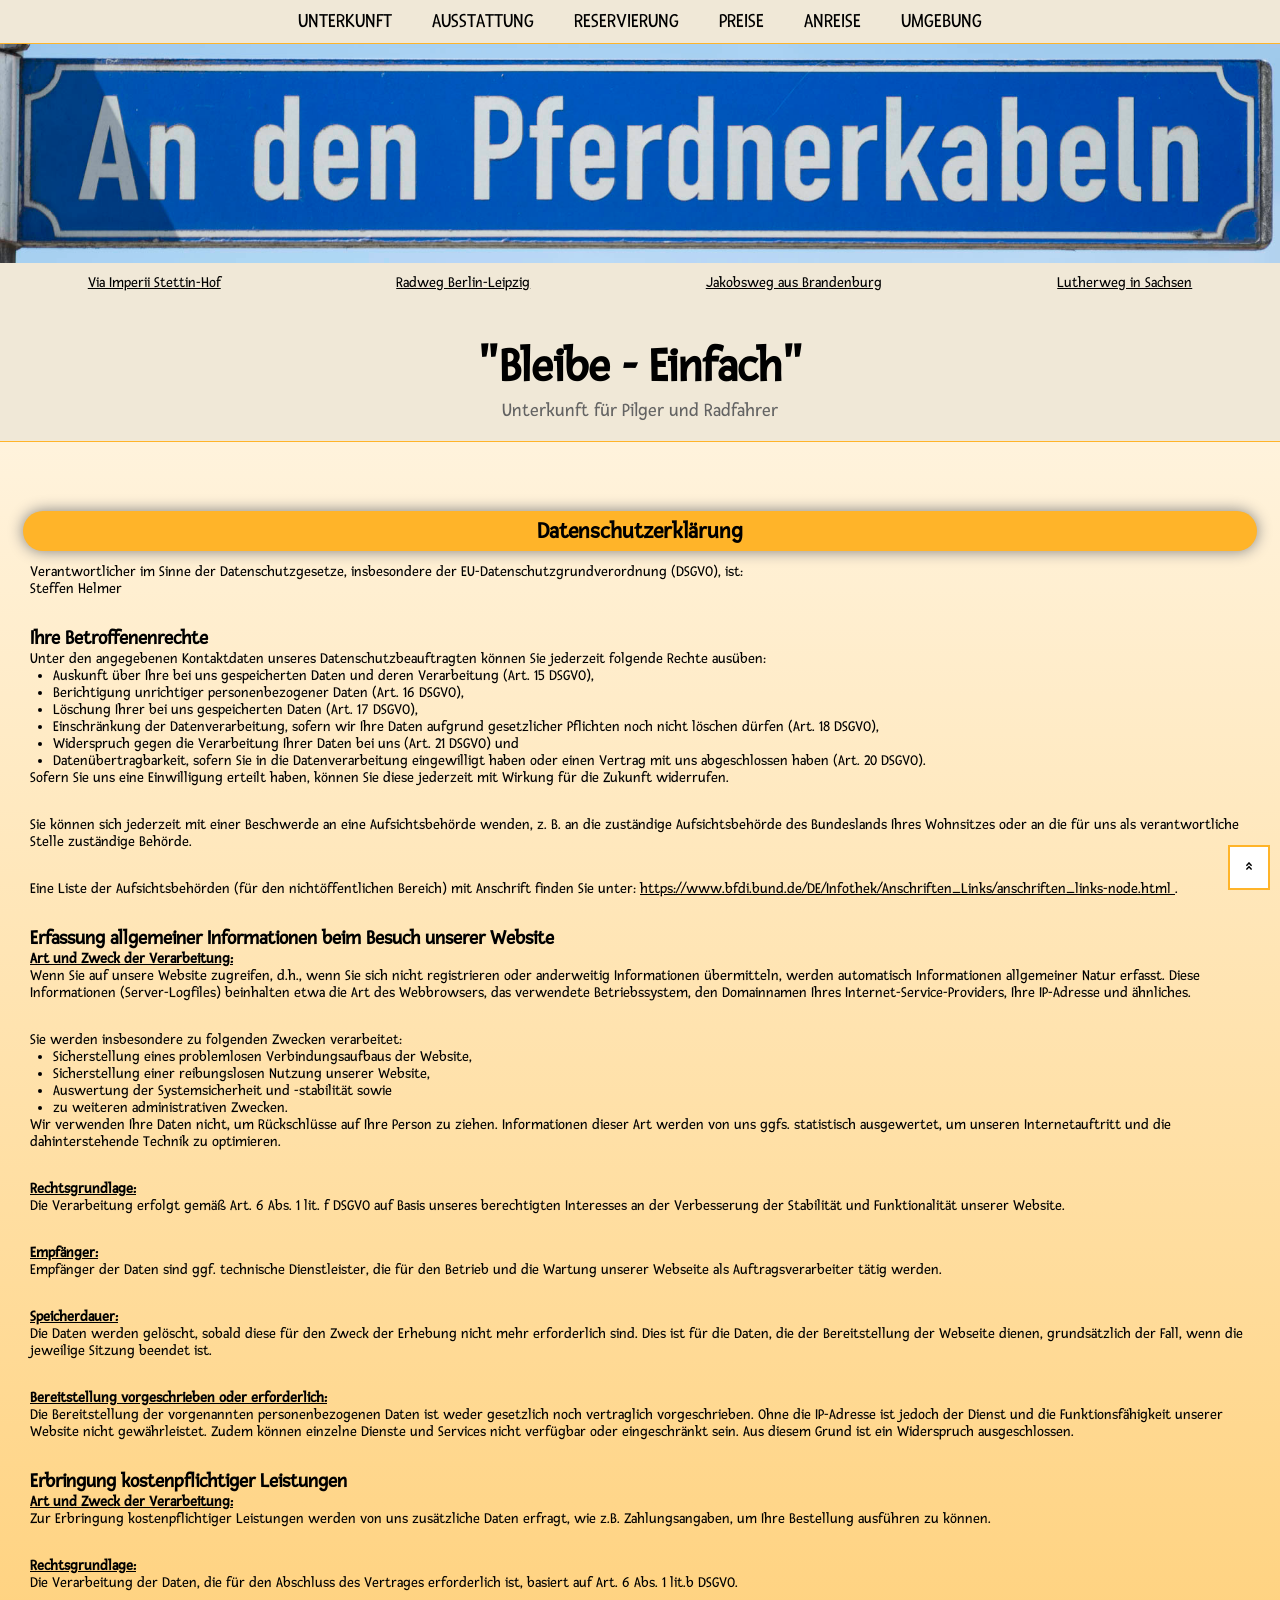
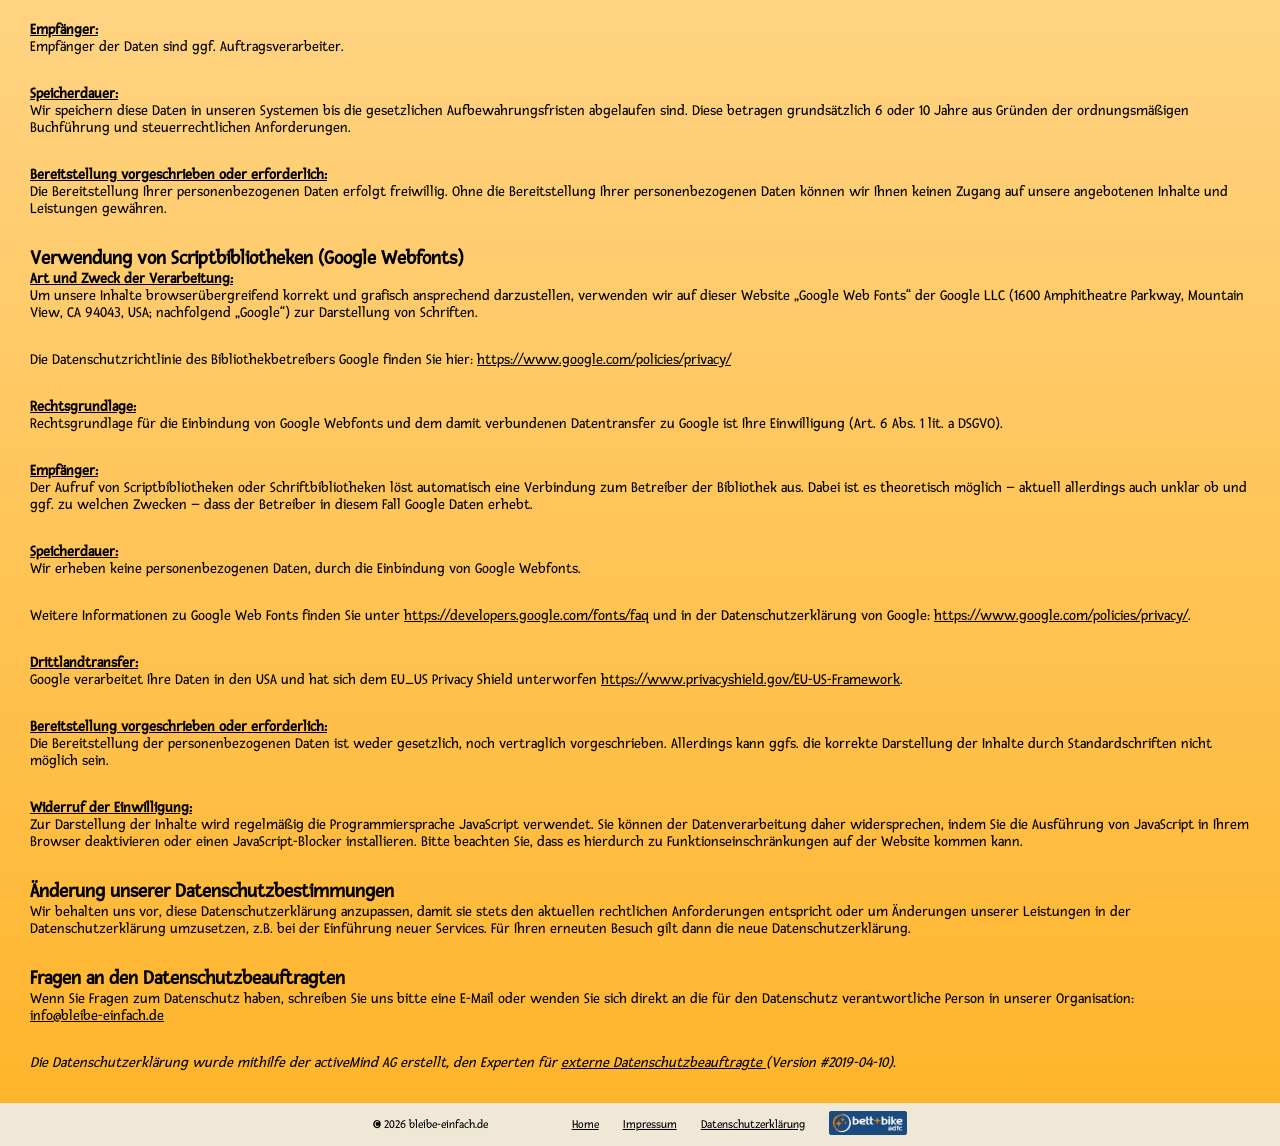
==== datenschutz.html @ 12115a5a "Version 1.2.2 1. Altes Bild Toilette rausgenommen 2. Schildbild an Anfang gesetzt 3. Link zum Change" ====
<!DOCTYPE html>
<html lang="de">
<head>
	<meta charset="UTF-8">
	<meta name="viewport" content="width=device-width, initial-scale=1.0">
	<meta http-equiv="X-UA-Compatible" content="ie=edge">
	<link rel="stylesheet" href="main.css">
	<link rel="stylesheet" href="second.css">
	<link rel="stylesheet" href="https://fonts.googleapis.com/css?family=Fresca">
	<link href="lightbox/css/lightbox.css" rel="stylesheet">
	<script src="nav.js" async></script>
	<title>Datenschutzerklärung | "Bleibe - Einfach" - Unterkunft für Pilger und Radfahrer</title>
	
	<!--references for favicon-->
	<link rel="apple-touch-icon" sizes="180x180" href="/apple-touch-icon.png">
	<link rel="icon" type="image/png" sizes="32x32" href="/favicon-32x32.png">
	<link rel="icon" type="image/png" sizes="192x192" href="/android-chrome-192x192.png">
	<link rel="icon" type="image/png" sizes="16x16" href="/favicon-16x16.png">
	<link rel="manifest" href="/site.webmanifest">
	<link rel="mask-icon" href="/safari-pinned-tab.svg" color="#5bbad5">
	<meta name="msapplication-TileColor" content="#6c5353">
	<meta name="msapplication-TileImage" content="/mstile-144x144.png">
	<meta name="theme-color" content="#6c5353">

	<!--references for share card-->
	<meta property="og:title" content="&quot;Bleibe - Einfach&quot; - Unterkunft f&uuml;r Pilger und Radfahrer">
	<meta property="og:description" content="&quot;Bleibe - Einfach&quot; - Unterkunft f&uuml;r Pilger und Radfahrer in Leipzig - Thekla an verschieden Rad- und Pilgerwegen.">
	<meta property="og:image:height" content="520">
	<meta property="og:image:width" content="993">
	<meta property="og:url" content="https://www.bleibe-einfach.de">
	<meta property="og:image" content="https://www.bleibe-einfach.de/bilder/1.jpg">

	<!--keywords and other stuff-->
	<meta name="keywords" content="Datenschutzerklärung">
	<meta name="description" content="Unterkunft für Pilger und Radfahrer in Leipzig - Thekla">
	<meta name="author" content="Jonas Helmer, Steffen Helmer">

	<!--Google search console-->
	<meta name="google-site-verification" content="VgvvC-7kSSXZGpaH8UnqfrhqYkwUaU-R2lT60H03skw" />
</head>
<body>

<header>
	<nav>
		<input type="checkbox" id="nav-toggle" class="nav-toggle">
		<label for="nav-toggle" class="nav-toggle-lable">
			Menu
			<img src="bilder/bars-solid.svg" alt="menu button">
		</label>
		<div class="links">
			<a href="index.html#unterkunft" onclick="toggle()">Unterkunft</a>
			<a href="index.html#ausstattung" onclick="toggle()">Ausstattung</a>
			<a href="index.html#reservierung" onclick="toggle()">Reservierung</a>
			<a href="index.html#preise" onclick="toggle()">Preise</a>
			<a href="index.html#anreise" onclick="toggle()">Anreise</a>
			<a href="index.html#umgebung" onclick="toggle()">Umgebung</a>
		</div>
	</nav>
	<div class="bild1">
		<img src="bilder/strassenschild.jpg" alt="Bild vom Straßenschild">
	</div>
	<div class="wege">
		<p class="erster_weg"><a href="http://www.jakobswege-europa.de/wege/via-imperii.htm" target="_blank">Via Imperii Stettin-Hof</a></p>
		<p class="zweiter_weg"><a href="https://www.radweg-berlin-leipzig.de/" target="_blank">Radweg Berlin-Leipzig</a></p>
		<p class="dritter_weg"><a href="http://www.jakobswege-europa.de/wege/brandenburg.htm" target="_blank">Jakobsweg aus Brandenburg</a></p>
		<p class="vierter_weg"><a href="https://www.lutherweg-sachsen.de/" target="_blank">Lutherweg in Sachsen</a></p>
	</div>
	<h1>"Bleibe - Einfach"</h1>
	<p class="untertitel">Unterkunft für Pilger und Radfahrer</p>
</header>

<main>
	<h2 class="h2">Datenschutzerklärung</h2>
	<p class="p nomargin">Verantwortlicher im Sinne der Datenschutzgesetze, insbesondere der EU-Datenschutzgrundverordnung (DSGVO), ist:</p>
	<p class="p">Steffen Helmer</p>
	<h3 class="h3">Ihre Betroffenenrechte</h3>
	<p class="p nomargin">
		Unter den angegebenen Kontaktdaten unseres Datenschutzbeauftragten können Sie jederzeit folgende Rechte ausüben:
	</p>
	<ul class="ul">
		<li>Auskunft über Ihre bei uns gespeicherten Daten und deren Verarbeitung (Art. 15 DSGVO),</li>
		<li>Berichtigung unrichtiger personenbezogener Daten (Art. 16 DSGVO),</li>
		<li>Löschung Ihrer bei uns gespeicherten Daten (Art. 17 DSGVO),</li>
		<li>Einschränkung der Datenverarbeitung, sofern wir Ihre Daten aufgrund gesetzlicher Pflichten noch nicht löschen dürfen (Art. 18 DSGVO),</li>
		<li>Widerspruch gegen die Verarbeitung Ihrer Daten bei uns (Art. 21 DSGVO) und</li>
		<li>Datenübertragbarkeit, sofern Sie in die Datenverarbeitung eingewilligt haben oder einen Vertrag mit uns	abgeschlossen haben (Art. 20 DSGVO).</li>
	</ul>
	<p class="p">Sofern Sie uns eine Einwilligung erteilt haben, können Sie diese jederzeit mit Wirkung für die Zukunft widerrufen.</p>
	<p class="p">
		Sie können sich jederzeit mit einer Beschwerde an eine Aufsichtsbehörde wenden, z. B. an die zuständige
		Aufsichtsbehörde des Bundeslands Ihres Wohnsitzes oder an die für uns als verantwortliche Stelle zuständige
		Behörde.
	</p>
	<p class="p">Eine Liste der Aufsichtsbehörden (für den nichtöffentlichen Bereich) mit Anschrift finden Sie unter:
		<a class="a" href="https://www.bfdi.bund.de/DE/Infothek/Anschriften_Links/anschriften_links-node.html" target="_blank"
			rel="nofollow noopener">https://www.bfdi.bund.de/DE/Infothek/Anschriften_Links/anschriften_links-node.html
		</a>.
	</p>
	<h3 class="h3">Erfassung allgemeiner Informationen beim Besuch unserer Website</h3>
	<h4 class="h4">Art und Zweck der Verarbeitung:</h4>
	<p class="p">
		Wenn Sie auf unsere Website zugreifen, d.h., wenn Sie sich nicht registrieren oder anderweitig Informationen
		übermitteln, werden automatisch Informationen allgemeiner Natur erfasst. Diese Informationen (Server-Logfiles)
		beinhalten etwa die Art des Webbrowsers, das verwendete Betriebssystem, den Domainnamen Ihres
		Internet-Service-Providers, Ihre IP-Adresse und ähnliches.
	</p>
	<p class="p nomargin">Sie werden insbesondere zu folgenden Zwecken verarbeitet:	</p>
	<ul class="ul">
		<li>Sicherstellung eines problemlosen Verbindungsaufbaus der Website,</li>
		<li>Sicherstellung einer reibungslosen Nutzung unserer Website,</li>
		<li>Auswertung der Systemsicherheit und -stabilität sowie</li>
		<li>zu weiteren administrativen Zwecken.</li>
	</ul>
	<p class="p">
		Wir verwenden Ihre Daten nicht, um Rückschlüsse auf Ihre Person zu ziehen. Informationen dieser Art werden von
		uns ggfs. statistisch ausgewertet, um unseren Internetauftritt und die dahinterstehende Technik zu optimieren.
	</p>
	<h4 class="h4">Rechtsgrundlage:</h4>
	<p class="p">
		Die Verarbeitung erfolgt gemäß Art. 6 Abs. 1 lit. f DSGVO auf Basis unseres berechtigten Interesses an der
		Verbesserung der Stabilität und Funktionalität unserer Website.
	</p>
	<h4 class="h4">Empfänger:</h4>
	<p class="p">
		Empfänger der Daten sind ggf. technische Dienstleister, die für den Betrieb und die Wartung unserer Webseite als
		Auftragsverarbeiter tätig werden.
	</p>
	<h4 class="h4">Speicherdauer:</h4>
	<p class="p">
		Die Daten werden gelöscht, sobald diese für den Zweck der Erhebung nicht mehr erforderlich sind. Dies ist für die
		Daten, die der Bereitstellung der Webseite dienen, grundsätzlich der Fall, wenn die jeweilige Sitzung beendet
		ist.
	</p>
	<h4 class="h4">Bereitstellung vorgeschrieben oder erforderlich:</h4>
	<p class="p">
		Die Bereitstellung der vorgenannten personenbezogenen Daten ist weder gesetzlich noch vertraglich vorgeschrieben.
		Ohne die IP-Adresse ist jedoch der Dienst und die Funktionsfähigkeit unserer Website nicht gewährleistet. Zudem
		können einzelne Dienste und Services nicht verfügbar oder eingeschränkt sein. Aus diesem Grund ist ein
		Widerspruch ausgeschlossen.
	</p>
	<h3 class="h3">Erbringung kostenpflichtiger Leistungen</h3>
	<h4 class="h4">Art und Zweck der Verarbeitung:</h4>
	<p class="p">
		Zur Erbringung kostenpflichtiger Leistungen werden von uns zusätzliche Daten erfragt, wie z.B. Zahlungsangaben,	um Ihre Bestellung ausführen zu können.
	</p>
	<h4 class="h4">Rechtsgrundlage:</h4>
	<p class="p">
		Die Verarbeitung der Daten, die für den Abschluss des Vertrages erforderlich ist, basiert auf Art. 6 Abs. 1 lit.b DSGVO.</p>
	<h4 class="h4">Empfänger:</h4>
	<p class="p">Empfänger der Daten sind ggf. Auftragsverarbeiter.</p>
	<h4 class="h4">Speicherdauer:</h4>
	<p class="p">
		Wir speichern diese Daten in unseren Systemen bis die gesetzlichen Aufbewahrungsfristen abgelaufen sind. 
		Diese betragen grundsätzlich 6 oder 10 Jahre aus Gründen der ordnungsmäßigen Buchführung und steuerrechtlichen Anforderungen.
	</p>
	<h4 class="h4">Bereitstellung vorgeschrieben oder erforderlich:</h4>
	<p class="p">
		Die Bereitstellung Ihrer personenbezogenen Daten erfolgt freiwillig. Ohne die Bereitstellung Ihrer
		personenbezogenen Daten können wir Ihnen keinen Zugang auf unsere angebotenen Inhalte und Leistungen gewähren.
	</p>
	<h3 class="h3">Verwendung von Scriptbibliotheken (Google Webfonts)</h3>
	<h4 class="h4">Art und Zweck der Verarbeitung:</h4>
	<p class="p">
		Um unsere Inhalte browserübergreifend korrekt und grafisch ansprechend darzustellen, verwenden wir auf dieser
		Website „Google Web Fonts“ der Google LLC (1600 Amphitheatre Parkway, Mountain View, CA 94043, USA; nachfolgend
		„Google“) zur Darstellung von Schriften.
	</p>
	<p class="p">
		Die Datenschutzrichtlinie des Bibliothekbetreibers Google finden Sie hier:
		<a class="a" href="https://www.google.com/policies/privacy/">https://www.google.com/policies/privacy/</a>
	</p>
	<h4 class="h4">Rechtsgrundlage:</h4>
	<p class="p">
		Rechtsgrundlage für die Einbindung von Google Webfonts und dem damit verbundenen Datentransfer zu Google ist Ihre Einwilligung (Art. 6 Abs. 1 lit. a DSGVO).
	</p>
	<h4 class="h4">Empfänger:</h4>
	<p class="p">
		Der Aufruf von Scriptbibliotheken oder Schriftbibliotheken löst automatisch eine Verbindung zum Betreiber der
		Bibliothek aus. Dabei ist es theoretisch möglich – aktuell allerdings auch unklar ob und ggf. zu welchen Zwecken
		– dass der Betreiber in diesem Fall Google Daten erhebt.
	</p>
	<h4 class="h4">Speicherdauer:</h4>
	<p class="p">Wir erheben keine personenbezogenen Daten, durch die Einbindung von Google Webfonts.</p>
	<p class="p">
		Weitere Informationen zu Google Web Fonts finden Sie unter
		<a class="a" href="https://developers.google.com/fonts/faq">https://developers.google.com/fonts/faq</a> 
		und in der Datenschutzerklärung von Google: 
		<a class="a" href="https://www.google.com/policies/privacy/">https://www.google.com/policies/privacy/</a>.
	</p>
	<h4 class="h4">Drittlandtransfer:</h4>
	<p class="p">
		Google verarbeitet Ihre Daten in den USA und hat sich dem EU_US Privacy Shield unterworfen
		<a class="a" href="https://www.privacyshield.gov/EU-US-Framework">https://www.privacyshield.gov/EU-US-Framework</a>.
	</p>
	<h4 class="h4">Bereitstellung vorgeschrieben oder erforderlich:</h4>
	<p class="p">
		Die Bereitstellung der personenbezogenen Daten ist weder gesetzlich, noch vertraglich vorgeschrieben. Allerdings
		kann ggfs. die korrekte Darstellung der Inhalte durch Standardschriften nicht möglich sein.
	</p>
	<h4 class="h4">Widerruf der Einwilligung:</h4>
	<p class="p">
		Zur Darstellung der Inhalte wird regelmäßig die Programmiersprache JavaScript verwendet. Sie können der
		Datenverarbeitung daher widersprechen, indem Sie die Ausführung von JavaScript in Ihrem Browser deaktivieren
		oder einen JavaScript-Blocker installieren. Bitte beachten Sie, dass es hierdurch zu Funktionseinschränkungen
		auf der Website kommen kann.
	</p>
	<h3 class="h3">Änderung unserer Datenschutzbestimmungen</h3>
	<p class="p">
		Wir behalten uns vor, diese Datenschutzerklärung anzupassen, damit sie stets den aktuellen rechtlichen
		Anforderungen entspricht oder um Änderungen unserer Leistungen in der Datenschutzerklärung umzusetzen, z.B. bei
		der Einführung neuer Services. Für Ihren erneuten Besuch gilt dann die neue Datenschutzerklärung.
	</p>
	<h3 class="h3">Fragen an den Datenschutzbeauftragten</h3>
	<p class="p nomargin">
		Wenn Sie Fragen zum Datenschutz haben, schreiben Sie uns bitte eine E-Mail oder wenden Sie sich direkt an die für
		den Datenschutz verantwortliche Person in unserer Organisation:
	</p>
	<p class="p"><a class="a" href="mailto:info@bleibe-einfach.de">info@bleibe-einfach.de</a></p>
	<p class="p">
		<em>Die Datenschutzerklärung wurde mithilfe der activeMind AG erstellt, den Experten für 
			<a class="a" href="https://www.activemind.de/datenschutz/datenschutzhinweis-generator/" target="_blank"
				rel="noopener">externe Datenschutzbeauftragte
			</a> (Version #2019-04-10).
		</em>
	</p>

</main>

<footer>
	<p>&#169; <span id="year"></span> bleibe-einfach.de</p>
	<a href="index.html#">Home</a>
	<a href="impressum.html">Impressum</a>
	<a href="datenschutz.html">Datenschutzerklärung</a>
	<a href="https://www.bettundbike.de/unterkunft/sachsen-bleibe-einfach/" target="_blank">
		<img src="bilder/bett_bike.png" alt="Logo von Bett + Bike" title="Wir sind bei Bett + Bike">
	</a>
</footer>

<div class="top"><a href="#"><img src="bilder/angle-double-up-solid.svg" alt="topbutton"></a></div>

<script src="lightbox/js/lightbox-plus-jquery.js"></script>
<!--  Lightbox by Lokesh Dhakar: Website: https://www.lokeshdhakar.com/projects/lightbox2/ -->
<script defer src="year.js"></script>
</body>
</html>
---- main.css ----
/* basic formatting and variables */

:root {
	/* colors */
	--white: rgb(255, 255, 255);
	--font-main-color: black;
	--font-second-color: rgb(99, 99, 99);
	--accent-color: rgb(255, 180, 41);
	--background-color: white;
	--background-color-accent: rgb(240, 232, 215);
	/* other */
	--max-page-width: 1450px;
	--box-shadow: 0 0 15px grey;
}

*, *::before, *::after { 
	box-sizing: border-box; 
}

body {
	font-family: Fresca, sans-serif;
	background-image: linear-gradient(var(--white), var(--accent-color));
	scroll-behavior: smooth;
	margin: 0;
	padding: 0;
	font-size: 62.5%;
	color: var(--font-main-color);
}


p, h1, h2, a, ul, ol, li, hr {
	margin: 0;
	padding: 0;
}

a, a:visited {
	color: var(--font-main-color);
}

/* styles header */

header {
	background: var(--background-color-accent);
	z-index: 100;
	border-bottom: 1px solid var(--accent-color);
}

/* styles navigation menu */

nav {
	position: fixed;
	top: 0;
	display: flex;
	flex-direction: column;
	justify-content: center;
	width: 100%;
	background: var(--background-color-accent);
	border-bottom: 1px solid var(--accent-color);
	z-index: 1;
}

.nav-toggle {
	display: none;
}

.nav-toggle-lable{
	display: flex;
	justify-content: center;
	width: 100%;
	font-size: 2em;
	padding: 0.5em;
}

.nav-toggle-lable img{
	height: 1em;
	margin-left: 1em;
}

.links {
	display: none;
}

.links a {
	text-transform: uppercase;
	font-size: 2em;
	padding: 0.5em;
	width: 100%;
	text-align: center;
	text-decoration: none;
}

.nav-toggle:checked ~ .links {
	display: flex;
	flex-direction: column;
}

h1 {
	max-width: var(--max-page-width);
	margin: 0 auto;
	padding: 1em 0 0.1em 0;
	font-size: 3rem;
	text-align: center;
}

.untertitel {
	max-width: var(--max-page-width);
	margin: 0 auto;
	text-align: center;
	font-size: 1.2rem;
	padding-bottom: 1em;
	color: var(--font-second-color)
}

.bild1 {
	max-width: var(--max-page-width);
	margin: 43px auto 0;
}

.bild1 img {
	width: 100%;
	height: auto;
}

.wege {
	font-size: 1.5em;
	display: none;
}

/* styles main page */

main {
	max-width: var(--max-page-width);
	margin: 0 auto;
	z-index: 0;
}

h2 {
	font-size: 2rem;
	padding: 0.3em  0;
	text-align: center;
	background: var(--accent-color);
	border-radius: 1em;
	box-shadow: var(--box-shadow);
}

.grid1, .grid2, .grid3 {
	display: grid;
	grid-template-columns: repeat(auto-fit, minmax(300px, 1fr));
	grid-gap: 7em;
}

.grid1, .grid3 {
	margin: 4em 1.5em;
}

.grid2 {
	margin: 7em 1.5em 1.5em;
}

hr {
	color: var(--accent-color);
	border: 2px solid var(--accent-color);
}

.item {
	position: relative;
	font-size: 1.3rem;
	border-radius: 2em;
	background-color: var(--white);
	box-shadow: var(--box-shadow);
}

.item p{
	margin: 1em 0.5em;
}

.item ul {
	margin: 1em 2em;
}

.anchor {
	position: absolute;
	top: -3em;
}

.eins {
	background-image: url("bilder/1.jpg");
	background-size: cover;
	background-position: center;
	background-repeat: no-repeat;
	display: flex;
	display: -webkit-flex;
	min-height: 50vh;
	margin-top: 2em;
	box-shadow: none;
	border-radius: none;

}

.zwei {
	display: flex;
	display: -webkit-flex;
	flex-direction: column;
	justify-content: space-around;
	background: transparent;
	box-shadow: none;
}

.gallery {
	display: flex;
	display: -webkit-flex;
	flex-wrap: wrap;
	justify-content: space-evenly;
	padding: 0;
	margin: 6em 1.5em;
}

.gallery img {
	border-radius: 0.5em;
	margin: 0.5em;
	box-shadow: var(--box-shadow);
	max-width: 150px;
	max-height: 100px;
	height: auto;
}

.gallery img:hover {
	box-shadow: 0 0 2px 1px rgba(0, 140, 186, 0.5);
}

iframe{
	border: none;
	border-width: 0;
	width: 100%;
	margin: 0 auto ;
	min-height: 300px;
}

.calender p, .anreise p {
	font-size: 0.8em;
	margin: 0.5em 2em;
}

.calender iframe, .anreise iframe{
	margin-top: 0.5em;
}

.calender img {
	height: 0.7em;
}

.anreise p {
	font-size: 1em;
	text-align: center;
	margin-bottom: 0.5em;
}

.adresse {
	display: flex;
	display: -webkit-flex;
	flex-direction: row;
	justify-content: space-evenly;
	font-size: 1em;
	color: var(--font-main-color);
}

.adresse ul {
	text-align: left;
	margin: 0 0.5em 0.5em 1.5em;
}

.adresse p {
	text-align: center;
	margin: 0.5em 0.5em 0 0;
}

.adresse p:last-of-type {
	font-size: 0.8em;
	color: var(--font-second-color)
}

.top{
	position: fixed;
	display: inline-block;
	bottom: 10px;
	right: 10px;
	padding-bottom: 7px;
	border: 2px solid var(--accent-color);
	background-color: var(--white);
	text-align: center;
}

.top a{
	display: inline-block;
	position: relative;
	padding: 14px 16px 7px 16px;
}

.top a img{
	height: 1em;
	width: auto;
}

/* styles footer */

footer {
	display: flex;
	display: -webkit-flex;
	flex-direction: column;
	justify-content: center;
	align-items: center;
	border-top: 2px solid var(--accent-color);
	font-size: 80%;
	background-color: var(--background-color-accent);
	text-align: center;
	padding: 1em 0;
}

footer a, footer p {
	font-size: 1.5em;
	padding: 0.5em 0;
}

footer a img {
	height: 2em;
}

/*  vvvv   media queries for big screens   vvvv  */


@media only screen and (min-width: 699px) {
	/* fix for middle screens looking packed */
	.grid1, .grid2, .grid3 {
		grid-template-columns: repeat(auto-fit, minmax(450px, 1fr));
	}
}

@media only screen and (min-width: 800px) {
	/*a::before{
		content: "";
		position: absolute;
		left: 0;
		top: 0;
		width: 100%;
		height: 3px;
		background: var(--accent-color);
		transform: scaleX(0);
		transform-origin: right;
		transition: transform 150ms ease-in;
	}
	
	a:hover::before{
		transform: scaleX(1);
		transform-origin: left;
	}
	not availible at the moment because of effect-issues*/

	.wege {
		margin-top: 0.5em;
		display: flex;
		display: -webkit-flex;
		flex-direction: row;
		justify-content: space-around;
		color: var(--accent-color);
	}

	.item p {
		margin: 1em;
	}

	.calender p {
		margin: 0.5em 2em;
	}

	.grid2 {
		margin-bottom: 4em;
	}

	.eins {
		margin-top: 0;
	}

	.anreise p:first-of-type{
		margin-bottom: 0;
	}

	footer {
		flex-direction: row
	}

	footer a, footer p {
		padding: 0 1em;
	}

	footer p {
		margin-right: 5em;
	}
}

@media only screen and (min-width: 1000px) {
	.nav-toggle-lable{
		display: none;
	}

	.links {
		display: flex;
		flex-direction: row;
		justify-content: center;
	}

	.links a {
		width: unset;
		margin: 0 0.5em;
	}
}
---- second.css ----
.h2 {
    font-size: 2.3em;
    margin: 2em 1em 0.5em;

}

.h2:first-of-type{
    margin-top: 3em;
}

.h3 {
    margin: 0 1.5em;
    font-size: 2em;
}

.h4 {
    margin: 0 2em;
    font-size: 1.5em;
    text-decoration: underline;
    margin-bottom: 0;
}

.a {
    text-decoration: underline;
}

.ul {
    font-size: 1.5em;
    margin-top: 0;
    margin-left: 3.5em;
}

.p {
    margin: 0 2em 2em;
    font-size: 1.5em;
}

.nomargin{
    margin-bottom: 0;
}
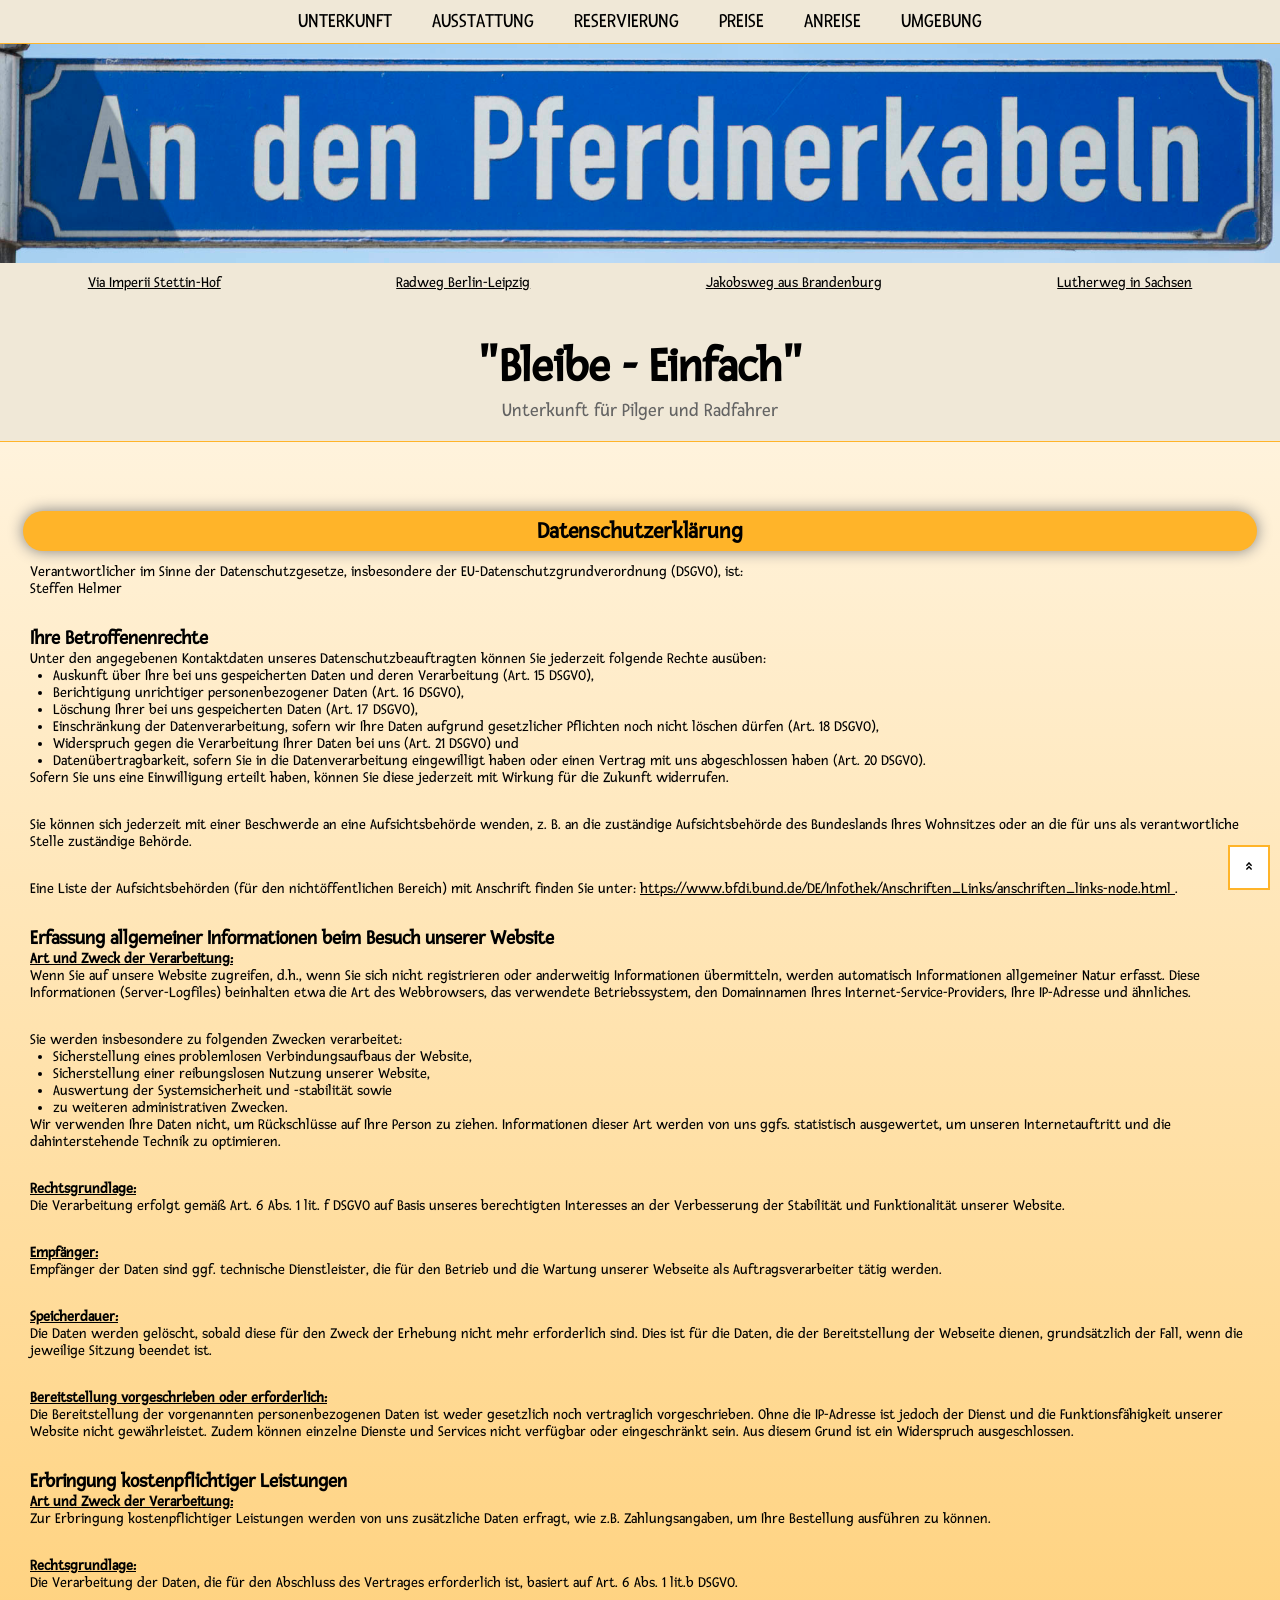
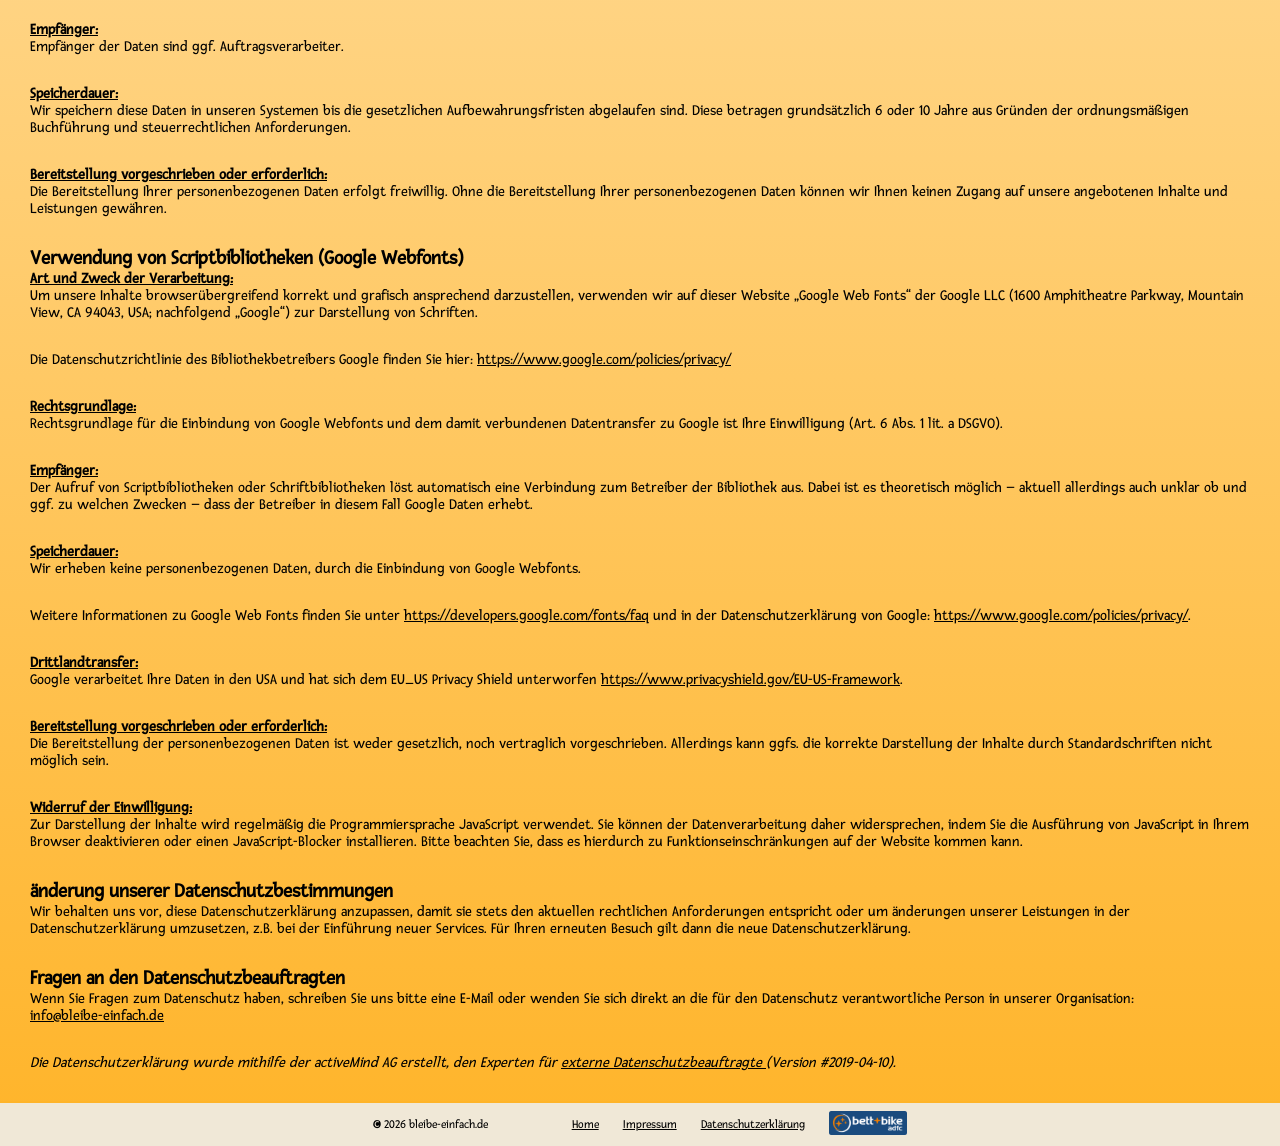
==== commit 4048978a: "Version 1.2.3 1. Menu -> Menü 2. Umlaute wurden mit entsprechenden HTML Code vertauscht (ä->&auml;  " ====
--- a/datenschutz.html
+++ b/datenschutz.html
@@ -9,7 +9,7 @@
 	<link rel="stylesheet" href="https://fonts.googleapis.com/css?family=Fresca">
 	<link href="lightbox/css/lightbox.css" rel="stylesheet">
 	<script src="nav.js" async></script>
-	<title>Datenschutzerklärung | "Bleibe - Einfach" - Unterkunft für Pilger und Radfahrer</title>
+	<title>Datenschutzerkl&auml;rung | "Bleibe - Einfach" - Unterkunft f&uuml;r Pilger und Radfahrer</title>
 	
 	<!--references for favicon-->
 	<link rel="apple-touch-icon" sizes="180x180" href="/apple-touch-icon.png">
@@ -31,8 +31,8 @@
 	<meta property="og:image" content="https://www.bleibe-einfach.de/bilder/1.jpg">
 
 	<!--keywords and other stuff-->
-	<meta name="keywords" content="Datenschutzerklärung">
-	<meta name="description" content="Unterkunft für Pilger und Radfahrer in Leipzig - Thekla">
+	<meta name="keywords" content="Datenschutzerkl&auml;rung">
+	<meta name="description" content="Unterkunft f&uuml;r Pilger und Radfahrer in Leipzig - Thekla">
 	<meta name="author" content="Jonas Helmer, Steffen Helmer">
 
 	<!--Google search console-->
@@ -44,7 +44,7 @@
 	<nav>
 		<input type="checkbox" id="nav-toggle" class="nav-toggle">
 		<label for="nav-toggle" class="nav-toggle-lable">
-			Menu
+			Men&uuml;
 			<img src="bilder/bars-solid.svg" alt="menu button">
 		</label>
 		<div class="links">
@@ -66,32 +66,32 @@
 		<p class="vierter_weg"><a href="https://www.lutherweg-sachsen.de/" target="_blank">Lutherweg in Sachsen</a></p>
 	</div>
 	<h1>"Bleibe - Einfach"</h1>
-	<p class="untertitel">Unterkunft für Pilger und Radfahrer</p>
+	<p class="untertitel">Unterkunft f&uuml;r Pilger und Radfahrer</p>
 </header>
 
 <main>
-	<h2 class="h2">Datenschutzerklärung</h2>
+	<h2 class="h2">Datenschutzerkl&auml;rung</h2>
 	<p class="p nomargin">Verantwortlicher im Sinne der Datenschutzgesetze, insbesondere der EU-Datenschutzgrundverordnung (DSGVO), ist:</p>
 	<p class="p">Steffen Helmer</p>
 	<h3 class="h3">Ihre Betroffenenrechte</h3>
 	<p class="p nomargin">
-		Unter den angegebenen Kontaktdaten unseres Datenschutzbeauftragten können Sie jederzeit folgende Rechte ausüben:
+		Unter den angegebenen Kontaktdaten unseres Datenschutzbeauftragten k&ouml;nnen Sie jederzeit folgende Rechte aus&uuml;ben:
 	</p>
 	<ul class="ul">
-		<li>Auskunft über Ihre bei uns gespeicherten Daten und deren Verarbeitung (Art. 15 DSGVO),</li>
+		<li>Auskunft &uuml;ber Ihre bei uns gespeicherten Daten und deren Verarbeitung (Art. 15 DSGVO),</li>
 		<li>Berichtigung unrichtiger personenbezogener Daten (Art. 16 DSGVO),</li>
-		<li>Löschung Ihrer bei uns gespeicherten Daten (Art. 17 DSGVO),</li>
-		<li>Einschränkung der Datenverarbeitung, sofern wir Ihre Daten aufgrund gesetzlicher Pflichten noch nicht löschen dürfen (Art. 18 DSGVO),</li>
+		<li>L&ouml;schung Ihrer bei uns gespeicherten Daten (Art. 17 DSGVO),</li>
+		<li>Einschr&auml;nkung der Datenverarbeitung, sofern wir Ihre Daten aufgrund gesetzlicher Pflichten noch nicht l&ouml;schen d&uuml;rfen (Art. 18 DSGVO),</li>
 		<li>Widerspruch gegen die Verarbeitung Ihrer Daten bei uns (Art. 21 DSGVO) und</li>
-		<li>Datenübertragbarkeit, sofern Sie in die Datenverarbeitung eingewilligt haben oder einen Vertrag mit uns	abgeschlossen haben (Art. 20 DSGVO).</li>
+		<li>Daten&uuml;bertragbarkeit, sofern Sie in die Datenverarbeitung eingewilligt haben oder einen Vertrag mit uns	abgeschlossen haben (Art. 20 DSGVO).</li>
 	</ul>
-	<p class="p">Sofern Sie uns eine Einwilligung erteilt haben, können Sie diese jederzeit mit Wirkung für die Zukunft widerrufen.</p>
-	<p class="p">
-		Sie können sich jederzeit mit einer Beschwerde an eine Aufsichtsbehörde wenden, z. B. an die zuständige
-		Aufsichtsbehörde des Bundeslands Ihres Wohnsitzes oder an die für uns als verantwortliche Stelle zuständige
-		Behörde.
-	</p>
-	<p class="p">Eine Liste der Aufsichtsbehörden (für den nichtöffentlichen Bereich) mit Anschrift finden Sie unter:
+	<p class="p">Sofern Sie uns eine Einwilligung erteilt haben, k&ouml;nnen Sie diese jederzeit mit Wirkung f&uuml;r die Zukunft widerrufen.</p>
+	<p class="p">
+		Sie k&ouml;nnen sich jederzeit mit einer Beschwerde an eine Aufsichtsbeh&ouml;rde wenden, z. B. an die zust&auml;ndige
+		Aufsichtsbeh&ouml;rde des Bundeslands Ihres Wohnsitzes oder an die f&uuml;r uns als verantwortliche Stelle zust&auml;ndige
+		Beh&ouml;rde.
+	</p>
+	<p class="p">Eine Liste der Aufsichtsbeh&ouml;rden (f&uuml;r den nicht&ouml;ffentlichen Bereich) mit Anschrift finden Sie unter:
 		<a class="a" href="https://www.bfdi.bund.de/DE/Infothek/Anschriften_Links/anschriften_links-node.html" target="_blank"
 			rel="nofollow noopener">https://www.bfdi.bund.de/DE/Infothek/Anschriften_Links/anschriften_links-node.html
 		</a>.
@@ -100,68 +100,68 @@
 	<h4 class="h4">Art und Zweck der Verarbeitung:</h4>
 	<p class="p">
 		Wenn Sie auf unsere Website zugreifen, d.h., wenn Sie sich nicht registrieren oder anderweitig Informationen
-		übermitteln, werden automatisch Informationen allgemeiner Natur erfasst. Diese Informationen (Server-Logfiles)
+		&uuml;bermitteln, werden automatisch Informationen allgemeiner Natur erfasst. Diese Informationen (Server-Logfiles)
 		beinhalten etwa die Art des Webbrowsers, das verwendete Betriebssystem, den Domainnamen Ihres
-		Internet-Service-Providers, Ihre IP-Adresse und ähnliches.
+		Internet-Service-Providers, Ihre IP-Adresse und &auml;hnliches.
 	</p>
 	<p class="p nomargin">Sie werden insbesondere zu folgenden Zwecken verarbeitet:	</p>
 	<ul class="ul">
 		<li>Sicherstellung eines problemlosen Verbindungsaufbaus der Website,</li>
 		<li>Sicherstellung einer reibungslosen Nutzung unserer Website,</li>
-		<li>Auswertung der Systemsicherheit und -stabilität sowie</li>
+		<li>Auswertung der Systemsicherheit und -stabilit&auml;t sowie</li>
 		<li>zu weiteren administrativen Zwecken.</li>
 	</ul>
 	<p class="p">
-		Wir verwenden Ihre Daten nicht, um Rückschlüsse auf Ihre Person zu ziehen. Informationen dieser Art werden von
+		Wir verwenden Ihre Daten nicht, um R&uuml;ckschl&uuml;sse auf Ihre Person zu ziehen. Informationen dieser Art werden von
 		uns ggfs. statistisch ausgewertet, um unseren Internetauftritt und die dahinterstehende Technik zu optimieren.
 	</p>
 	<h4 class="h4">Rechtsgrundlage:</h4>
 	<p class="p">
-		Die Verarbeitung erfolgt gemäß Art. 6 Abs. 1 lit. f DSGVO auf Basis unseres berechtigten Interesses an der
-		Verbesserung der Stabilität und Funktionalität unserer Website.
-	</p>
-	<h4 class="h4">Empfänger:</h4>
-	<p class="p">
-		Empfänger der Daten sind ggf. technische Dienstleister, die für den Betrieb und die Wartung unserer Webseite als
-		Auftragsverarbeiter tätig werden.
+		Die Verarbeitung erfolgt gem&auml;ß Art. 6 Abs. 1 lit. f DSGVO auf Basis unseres berechtigten Interesses an der
+		Verbesserung der Stabilit&auml;t und Funktionalit&auml;t unserer Website.
+	</p>
+	<h4 class="h4">Empf&auml;nger:</h4>
+	<p class="p">
+		Empf&auml;nger der Daten sind ggf. technische Dienstleister, die f&uuml;r den Betrieb und die Wartung unserer Webseite als
+		Auftragsverarbeiter t&auml;tig werden.
 	</p>
 	<h4 class="h4">Speicherdauer:</h4>
 	<p class="p">
-		Die Daten werden gelöscht, sobald diese für den Zweck der Erhebung nicht mehr erforderlich sind. Dies ist für die
-		Daten, die der Bereitstellung der Webseite dienen, grundsätzlich der Fall, wenn die jeweilige Sitzung beendet
+		Die Daten werden gel&ouml;scht, sobald diese f&uuml;r den Zweck der Erhebung nicht mehr erforderlich sind. Dies ist f&uuml;r die
+		Daten, die der Bereitstellung der Webseite dienen, grunds&auml;tzlich der Fall, wenn die jeweilige Sitzung beendet
 		ist.
 	</p>
 	<h4 class="h4">Bereitstellung vorgeschrieben oder erforderlich:</h4>
 	<p class="p">
 		Die Bereitstellung der vorgenannten personenbezogenen Daten ist weder gesetzlich noch vertraglich vorgeschrieben.
-		Ohne die IP-Adresse ist jedoch der Dienst und die Funktionsfähigkeit unserer Website nicht gewährleistet. Zudem
-		können einzelne Dienste und Services nicht verfügbar oder eingeschränkt sein. Aus diesem Grund ist ein
+		Ohne die IP-Adresse ist jedoch der Dienst und die Funktionsf&auml;higkeit unserer Website nicht gew&auml;hrleistet. Zudem
+		k&ouml;nnen einzelne Dienste und Services nicht verf&uuml;gbar oder eingeschr&auml;nkt sein. Aus diesem Grund ist ein
 		Widerspruch ausgeschlossen.
 	</p>
 	<h3 class="h3">Erbringung kostenpflichtiger Leistungen</h3>
 	<h4 class="h4">Art und Zweck der Verarbeitung:</h4>
 	<p class="p">
-		Zur Erbringung kostenpflichtiger Leistungen werden von uns zusätzliche Daten erfragt, wie z.B. Zahlungsangaben,	um Ihre Bestellung ausführen zu können.
+		Zur Erbringung kostenpflichtiger Leistungen werden von uns zus&auml;tzliche Daten erfragt, wie z.B. Zahlungsangaben,	um Ihre Bestellung ausf&uuml;hren zu k&ouml;nnen.
 	</p>
 	<h4 class="h4">Rechtsgrundlage:</h4>
 	<p class="p">
-		Die Verarbeitung der Daten, die für den Abschluss des Vertrages erforderlich ist, basiert auf Art. 6 Abs. 1 lit.b DSGVO.</p>
-	<h4 class="h4">Empfänger:</h4>
-	<p class="p">Empfänger der Daten sind ggf. Auftragsverarbeiter.</p>
+		Die Verarbeitung der Daten, die f&uuml;r den Abschluss des Vertrages erforderlich ist, basiert auf Art. 6 Abs. 1 lit.b DSGVO.</p>
+	<h4 class="h4">Empf&auml;nger:</h4>
+	<p class="p">Empf&auml;nger der Daten sind ggf. Auftragsverarbeiter.</p>
 	<h4 class="h4">Speicherdauer:</h4>
 	<p class="p">
 		Wir speichern diese Daten in unseren Systemen bis die gesetzlichen Aufbewahrungsfristen abgelaufen sind. 
-		Diese betragen grundsätzlich 6 oder 10 Jahre aus Gründen der ordnungsmäßigen Buchführung und steuerrechtlichen Anforderungen.
+		Diese betragen grunds&auml;tzlich 6 oder 10 Jahre aus Gr&uuml;nden der ordnungsm&auml;ßigen Buchf&uuml;hrung und steuerrechtlichen Anforderungen.
 	</p>
 	<h4 class="h4">Bereitstellung vorgeschrieben oder erforderlich:</h4>
 	<p class="p">
 		Die Bereitstellung Ihrer personenbezogenen Daten erfolgt freiwillig. Ohne die Bereitstellung Ihrer
-		personenbezogenen Daten können wir Ihnen keinen Zugang auf unsere angebotenen Inhalte und Leistungen gewähren.
+		personenbezogenen Daten k&ouml;nnen wir Ihnen keinen Zugang auf unsere angebotenen Inhalte und Leistungen gew&auml;hren.
 	</p>
 	<h3 class="h3">Verwendung von Scriptbibliotheken (Google Webfonts)</h3>
 	<h4 class="h4">Art und Zweck der Verarbeitung:</h4>
 	<p class="p">
-		Um unsere Inhalte browserübergreifend korrekt und grafisch ansprechend darzustellen, verwenden wir auf dieser
+		Um unsere Inhalte browser&uuml;bergreifend korrekt und grafisch ansprechend darzustellen, verwenden wir auf dieser
 		Website „Google Web Fonts“ der Google LLC (1600 Amphitheatre Parkway, Mountain View, CA 94043, USA; nachfolgend
 		„Google“) zur Darstellung von Schriften.
 	</p>
@@ -171,12 +171,12 @@
 	</p>
 	<h4 class="h4">Rechtsgrundlage:</h4>
 	<p class="p">
-		Rechtsgrundlage für die Einbindung von Google Webfonts und dem damit verbundenen Datentransfer zu Google ist Ihre Einwilligung (Art. 6 Abs. 1 lit. a DSGVO).
-	</p>
-	<h4 class="h4">Empfänger:</h4>
-	<p class="p">
-		Der Aufruf von Scriptbibliotheken oder Schriftbibliotheken löst automatisch eine Verbindung zum Betreiber der
-		Bibliothek aus. Dabei ist es theoretisch möglich – aktuell allerdings auch unklar ob und ggf. zu welchen Zwecken
+		Rechtsgrundlage f&uuml;r die Einbindung von Google Webfonts und dem damit verbundenen Datentransfer zu Google ist Ihre Einwilligung (Art. 6 Abs. 1 lit. a DSGVO).
+	</p>
+	<h4 class="h4">Empf&auml;nger:</h4>
+	<p class="p">
+		Der Aufruf von Scriptbibliotheken oder Schriftbibliotheken l&ouml;st automatisch eine Verbindung zum Betreiber der
+		Bibliothek aus. Dabei ist es theoretisch m&ouml;glich – aktuell allerdings auch unklar ob und ggf. zu welchen Zwecken
 		– dass der Betreiber in diesem Fall Google Daten erhebt.
 	</p>
 	<h4 class="h4">Speicherdauer:</h4>
@@ -184,7 +184,7 @@
 	<p class="p">
 		Weitere Informationen zu Google Web Fonts finden Sie unter
 		<a class="a" href="https://developers.google.com/fonts/faq">https://developers.google.com/fonts/faq</a> 
-		und in der Datenschutzerklärung von Google: 
+		und in der Datenschutzerkl&auml;rung von Google: 
 		<a class="a" href="https://www.google.com/policies/privacy/">https://www.google.com/policies/privacy/</a>.
 	</p>
 	<h4 class="h4">Drittlandtransfer:</h4>
@@ -195,29 +195,29 @@
 	<h4 class="h4">Bereitstellung vorgeschrieben oder erforderlich:</h4>
 	<p class="p">
 		Die Bereitstellung der personenbezogenen Daten ist weder gesetzlich, noch vertraglich vorgeschrieben. Allerdings
-		kann ggfs. die korrekte Darstellung der Inhalte durch Standardschriften nicht möglich sein.
+		kann ggfs. die korrekte Darstellung der Inhalte durch Standardschriften nicht m&ouml;glich sein.
 	</p>
 	<h4 class="h4">Widerruf der Einwilligung:</h4>
 	<p class="p">
-		Zur Darstellung der Inhalte wird regelmäßig die Programmiersprache JavaScript verwendet. Sie können der
-		Datenverarbeitung daher widersprechen, indem Sie die Ausführung von JavaScript in Ihrem Browser deaktivieren
-		oder einen JavaScript-Blocker installieren. Bitte beachten Sie, dass es hierdurch zu Funktionseinschränkungen
+		Zur Darstellung der Inhalte wird regelm&auml;ßig die Programmiersprache JavaScript verwendet. Sie k&ouml;nnen der
+		Datenverarbeitung daher widersprechen, indem Sie die Ausf&uuml;hrung von JavaScript in Ihrem Browser deaktivieren
+		oder einen JavaScript-Blocker installieren. Bitte beachten Sie, dass es hierdurch zu Funktionseinschr&auml;nkungen
 		auf der Website kommen kann.
 	</p>
-	<h3 class="h3">Änderung unserer Datenschutzbestimmungen</h3>
-	<p class="p">
-		Wir behalten uns vor, diese Datenschutzerklärung anzupassen, damit sie stets den aktuellen rechtlichen
-		Anforderungen entspricht oder um Änderungen unserer Leistungen in der Datenschutzerklärung umzusetzen, z.B. bei
-		der Einführung neuer Services. Für Ihren erneuten Besuch gilt dann die neue Datenschutzerklärung.
+	<h3 class="h3">&auml;nderung unserer Datenschutzbestimmungen</h3>
+	<p class="p">
+		Wir behalten uns vor, diese Datenschutzerkl&auml;rung anzupassen, damit sie stets den aktuellen rechtlichen
+		Anforderungen entspricht oder um &auml;nderungen unserer Leistungen in der Datenschutzerkl&auml;rung umzusetzen, z.B. bei
+		der Einf&uuml;hrung neuer Services. F&uuml;r Ihren erneuten Besuch gilt dann die neue Datenschutzerkl&auml;rung.
 	</p>
 	<h3 class="h3">Fragen an den Datenschutzbeauftragten</h3>
 	<p class="p nomargin">
-		Wenn Sie Fragen zum Datenschutz haben, schreiben Sie uns bitte eine E-Mail oder wenden Sie sich direkt an die für
+		Wenn Sie Fragen zum Datenschutz haben, schreiben Sie uns bitte eine E-Mail oder wenden Sie sich direkt an die f&uuml;r
 		den Datenschutz verantwortliche Person in unserer Organisation:
 	</p>
 	<p class="p"><a class="a" href="mailto:info@bleibe-einfach.de">info@bleibe-einfach.de</a></p>
 	<p class="p">
-		<em>Die Datenschutzerklärung wurde mithilfe der activeMind AG erstellt, den Experten für 
+		<em>Die Datenschutzerkl&auml;rung wurde mithilfe der activeMind AG erstellt, den Experten f&uuml;r 
 			<a class="a" href="https://www.activemind.de/datenschutz/datenschutzhinweis-generator/" target="_blank"
 				rel="noopener">externe Datenschutzbeauftragte
 			</a> (Version #2019-04-10).
@@ -230,7 +230,7 @@
 	<p>&#169; <span id="year"></span> bleibe-einfach.de</p>
 	<a href="index.html#">Home</a>
 	<a href="impressum.html">Impressum</a>
-	<a href="datenschutz.html">Datenschutzerklärung</a>
+	<a href="datenschutz.html">Datenschutzerkl&auml;rung</a>
 	<a href="https://www.bettundbike.de/unterkunft/sachsen-bleibe-einfach/" target="_blank">
 		<img src="bilder/bett_bike.png" alt="Logo von Bett + Bike" title="Wir sind bei Bett + Bike">
 	</a>
--- a/main.css
+++ b/main.css
@@ -14,11 +14,17 @@
 }
 
 *, *::before, *::after { 
-	box-sizing: border-box; 
+	-webkit-box-sizing: border-box; 
+	   -moz-box-sizing: border-box; 
+	        box-sizing: border-box; 
 }
 
 body {
 	font-family: Fresca, sans-serif;
+	background-image: -webkit-gradient(linear, left top, left bottom, from(var(--white)), to(var(--accent-color)));
+	background-image: -webkit-linear-gradient(var(--white), var(--accent-color));
+	background-image: -moz-linear-gradient(var(--white), var(--accent-color));
+	background-image: -o-linear-gradient(var(--white), var(--accent-color));
 	background-image: linear-gradient(var(--white), var(--accent-color));
 	scroll-behavior: smooth;
 	margin: 0;
@@ -50,9 +56,23 @@
 nav {
 	position: fixed;
 	top: 0;
-	display: flex;
-	flex-direction: column;
-	justify-content: center;
+	display: -webkit-box;
+	display: -webkit-flex;
+	display: -moz-box;
+	display: -ms-flexbox;
+	display: flex;
+	-webkit-box-orient: vertical;
+	-webkit-box-direction: normal;
+	-webkit-flex-direction: column;
+	   -moz-box-orient: vertical;
+	   -moz-box-direction: normal;
+	    -ms-flex-direction: column;
+	        flex-direction: column;
+	-webkit-box-pack: center;
+	-webkit-justify-content: center;
+	   -moz-box-pack: center;
+	    -ms-flex-pack: center;
+	        justify-content: center;
 	width: 100%;
 	background: var(--background-color-accent);
 	border-bottom: 1px solid var(--accent-color);
@@ -64,8 +84,16 @@
 }
 
 .nav-toggle-lable{
-	display: flex;
-	justify-content: center;
+	display: -webkit-box;
+	display: -webkit-flex;
+	display: -moz-box;
+	display: -ms-flexbox;
+	display: flex;
+	-webkit-box-pack: center;
+	-webkit-justify-content: center;
+	   -moz-box-pack: center;
+	    -ms-flex-pack: center;
+	        justify-content: center;
 	width: 100%;
 	font-size: 2em;
 	padding: 0.5em;
@@ -90,8 +118,18 @@
 }
 
 .nav-toggle:checked ~ .links {
-	display: flex;
-	flex-direction: column;
+	display: -webkit-box;
+	display: -webkit-flex;
+	display: -moz-box;
+	display: -ms-flexbox;
+	display: flex;
+	-webkit-box-orient: vertical;
+	-webkit-box-direction: normal;
+	-webkit-flex-direction: column;
+	   -moz-box-orient: vertical;
+	   -moz-box-direction: normal;
+	    -ms-flex-direction: column;
+	        flex-direction: column;
 }
 
 h1 {
@@ -139,11 +177,16 @@
 	padding: 0.3em  0;
 	text-align: center;
 	background: var(--accent-color);
-	border-radius: 1em;
-	box-shadow: var(--box-shadow);
+	-webkit-border-radius: 1em;
+	   -moz-border-radius: 1em;
+	        border-radius: 1em;
+	-webkit-box-shadow: var(--box-shadow);
+	   -moz-box-shadow: var(--box-shadow);
+	        box-shadow: var(--box-shadow);
 }
 
 .grid1, .grid2, .grid3 {
+	display: -ms-grid;
 	display: grid;
 	grid-template-columns: repeat(auto-fit, minmax(300px, 1fr));
 	grid-gap: 7em;
@@ -165,9 +208,13 @@
 .item {
 	position: relative;
 	font-size: 1.3rem;
-	border-radius: 2em;
+	-webkit-border-radius: 2em;
+	   -moz-border-radius: 2em;
+	        border-radius: 2em;
 	background-color: var(--white);
-	box-shadow: var(--box-shadow);
+	-webkit-box-shadow: var(--box-shadow);
+	   -moz-box-shadow: var(--box-shadow);
+	        box-shadow: var(--box-shadow);
 }
 
 .item p{
@@ -185,47 +232,85 @@
 
 .eins {
 	background-image: url("bilder/1.jpg");
-	background-size: cover;
+	-webkit-background-size: cover;
+	   -moz-background-size: cover;
+	     -o-background-size: cover;
+	        background-size: cover;
 	background-position: center;
 	background-repeat: no-repeat;
+	display: -webkit-box;
+	display: -moz-box;
+	display: -ms-flexbox;
 	display: flex;
 	display: -webkit-flex;
 	min-height: 50vh;
 	margin-top: 2em;
-	box-shadow: none;
-	border-radius: none;
+	-webkit-box-shadow: none;
+	   -moz-box-shadow: none;
+	        box-shadow: none;
+	-webkit-border-radius: none;
+	   -moz-border-radius: none;
+	        border-radius: none;
 
 }
 
 .zwei {
-	display: flex;
-	display: -webkit-flex;
-	flex-direction: column;
-	justify-content: space-around;
+	display: -webkit-box;
+	display: -moz-box;
+	display: -ms-flexbox;
+	display: flex;
+	display: -webkit-flex;
+	-webkit-box-orient: vertical;
+	-webkit-box-direction: normal;
+	-webkit-flex-direction: column;
+	   -moz-box-orient: vertical;
+	   -moz-box-direction: normal;
+	    -ms-flex-direction: column;
+	        flex-direction: column;
+	-webkit-justify-content: space-around;
+	    -ms-flex-pack: distribute;
+	        justify-content: space-around;
 	background: transparent;
-	box-shadow: none;
+	-webkit-box-shadow: none;
+	   -moz-box-shadow: none;
+	        box-shadow: none;
 }
 
 .gallery {
-	display: flex;
-	display: -webkit-flex;
-	flex-wrap: wrap;
-	justify-content: space-evenly;
+	display: -webkit-box;
+	display: -moz-box;
+	display: -ms-flexbox;
+	display: flex;
+	display: -webkit-flex;
+	-webkit-flex-wrap: wrap;
+	    -ms-flex-wrap: wrap;
+	        flex-wrap: wrap;
+	-webkit-box-pack: space-evenly;
+	-webkit-justify-content: space-evenly;
+	   -moz-box-pack: space-evenly;
+	    -ms-flex-pack: space-evenly;
+	        justify-content: space-evenly;
 	padding: 0;
 	margin: 6em 1.5em;
 }
 
 .gallery img {
-	border-radius: 0.5em;
+	-webkit-border-radius: 0.5em;
+	   -moz-border-radius: 0.5em;
+	        border-radius: 0.5em;
 	margin: 0.5em;
-	box-shadow: var(--box-shadow);
+	-webkit-box-shadow: var(--box-shadow);
+	   -moz-box-shadow: var(--box-shadow);
+	        box-shadow: var(--box-shadow);
 	max-width: 150px;
 	max-height: 100px;
 	height: auto;
 }
 
 .gallery img:hover {
-	box-shadow: 0 0 2px 1px rgba(0, 140, 186, 0.5);
+	-webkit-box-shadow: 0 0 2px 1px rgba(0, 140, 186, 0.5);
+	   -moz-box-shadow: 0 0 2px 1px rgba(0, 140, 186, 0.5);
+	        box-shadow: 0 0 2px 1px rgba(0, 140, 186, 0.5);
 }
 
 iframe{
@@ -236,6 +321,11 @@
 	min-height: 300px;
 }
 
+.roundimage {
+	height: 100%;
+	min-height: 400px;
+}
+
 .calender p, .anreise p {
 	font-size: 0.8em;
 	margin: 0.5em 2em;
@@ -256,10 +346,23 @@
 }
 
 .adresse {
-	display: flex;
-	display: -webkit-flex;
-	flex-direction: row;
-	justify-content: space-evenly;
+	display: -webkit-box;
+	display: -moz-box;
+	display: -ms-flexbox;
+	display: flex;
+	display: -webkit-flex;
+	-webkit-box-orient: horizontal;
+	-webkit-box-direction: normal;
+	-webkit-flex-direction: row;
+	   -moz-box-orient: horizontal;
+	   -moz-box-direction: normal;
+	    -ms-flex-direction: row;
+	        flex-direction: row;
+	-webkit-box-pack: space-evenly;
+	-webkit-justify-content: space-evenly;
+	   -moz-box-pack: space-evenly;
+	    -ms-flex-pack: space-evenly;
+	        justify-content: space-evenly;
 	font-size: 1em;
 	color: var(--font-main-color);
 }
@@ -304,11 +407,28 @@
 /* styles footer */
 
 footer {
-	display: flex;
-	display: -webkit-flex;
-	flex-direction: column;
-	justify-content: center;
-	align-items: center;
+	display: -webkit-box;
+	display: -moz-box;
+	display: -ms-flexbox;
+	display: flex;
+	display: -webkit-flex;
+	-webkit-box-orient: vertical;
+	-webkit-box-direction: normal;
+	-webkit-flex-direction: column;
+	   -moz-box-orient: vertical;
+	   -moz-box-direction: normal;
+	    -ms-flex-direction: column;
+	        flex-direction: column;
+	-webkit-box-pack: center;
+	-webkit-justify-content: center;
+	   -moz-box-pack: center;
+	    -ms-flex-pack: center;
+	        justify-content: center;
+	-webkit-box-align: center;
+	-webkit-align-items: center;
+	   -moz-box-align: center;
+	    -ms-flex-align: center;
+	        align-items: center;
 	border-top: 2px solid var(--accent-color);
 	font-size: 80%;
 	background-color: var(--background-color-accent);
@@ -357,10 +477,21 @@
 
 	.wege {
 		margin-top: 0.5em;
+		display: -webkit-box;
+		display: -moz-box;
+		display: -ms-flexbox;
 		display: flex;
 		display: -webkit-flex;
-		flex-direction: row;
-		justify-content: space-around;
+		-webkit-box-orient: horizontal;
+		-webkit-box-direction: normal;
+		-webkit-flex-direction: row;
+		   -moz-box-orient: horizontal;
+		   -moz-box-direction: normal;
+		    -ms-flex-direction: row;
+		        flex-direction: row;
+		-webkit-justify-content: space-around;
+		    -ms-flex-pack: distribute;
+		        justify-content: space-around;
 		color: var(--accent-color);
 	}
 
@@ -385,7 +516,13 @@
 	}
 
 	footer {
-		flex-direction: row
+		-webkit-box-orient: horizontal;
+		-webkit-box-direction: normal;
+		-webkit-flex-direction: row;
+		   -moz-box-orient: horizontal;
+		   -moz-box-direction: normal;
+		    -ms-flex-direction: row;
+		        flex-direction: row
 	}
 
 	footer a, footer p {
@@ -403,9 +540,23 @@
 	}
 
 	.links {
+		display: -webkit-box;
+		display: -webkit-flex;
+		display: -moz-box;
+		display: -ms-flexbox;
 		display: flex;
-		flex-direction: row;
-		justify-content: center;
+		-webkit-box-orient: horizontal;
+		-webkit-box-direction: normal;
+		-webkit-flex-direction: row;
+		   -moz-box-orient: horizontal;
+		   -moz-box-direction: normal;
+		    -ms-flex-direction: row;
+		        flex-direction: row;
+		-webkit-box-pack: center;
+		-webkit-justify-content: center;
+		   -moz-box-pack: center;
+		    -ms-flex-pack: center;
+		        justify-content: center;
 	}
 
 	.links a {
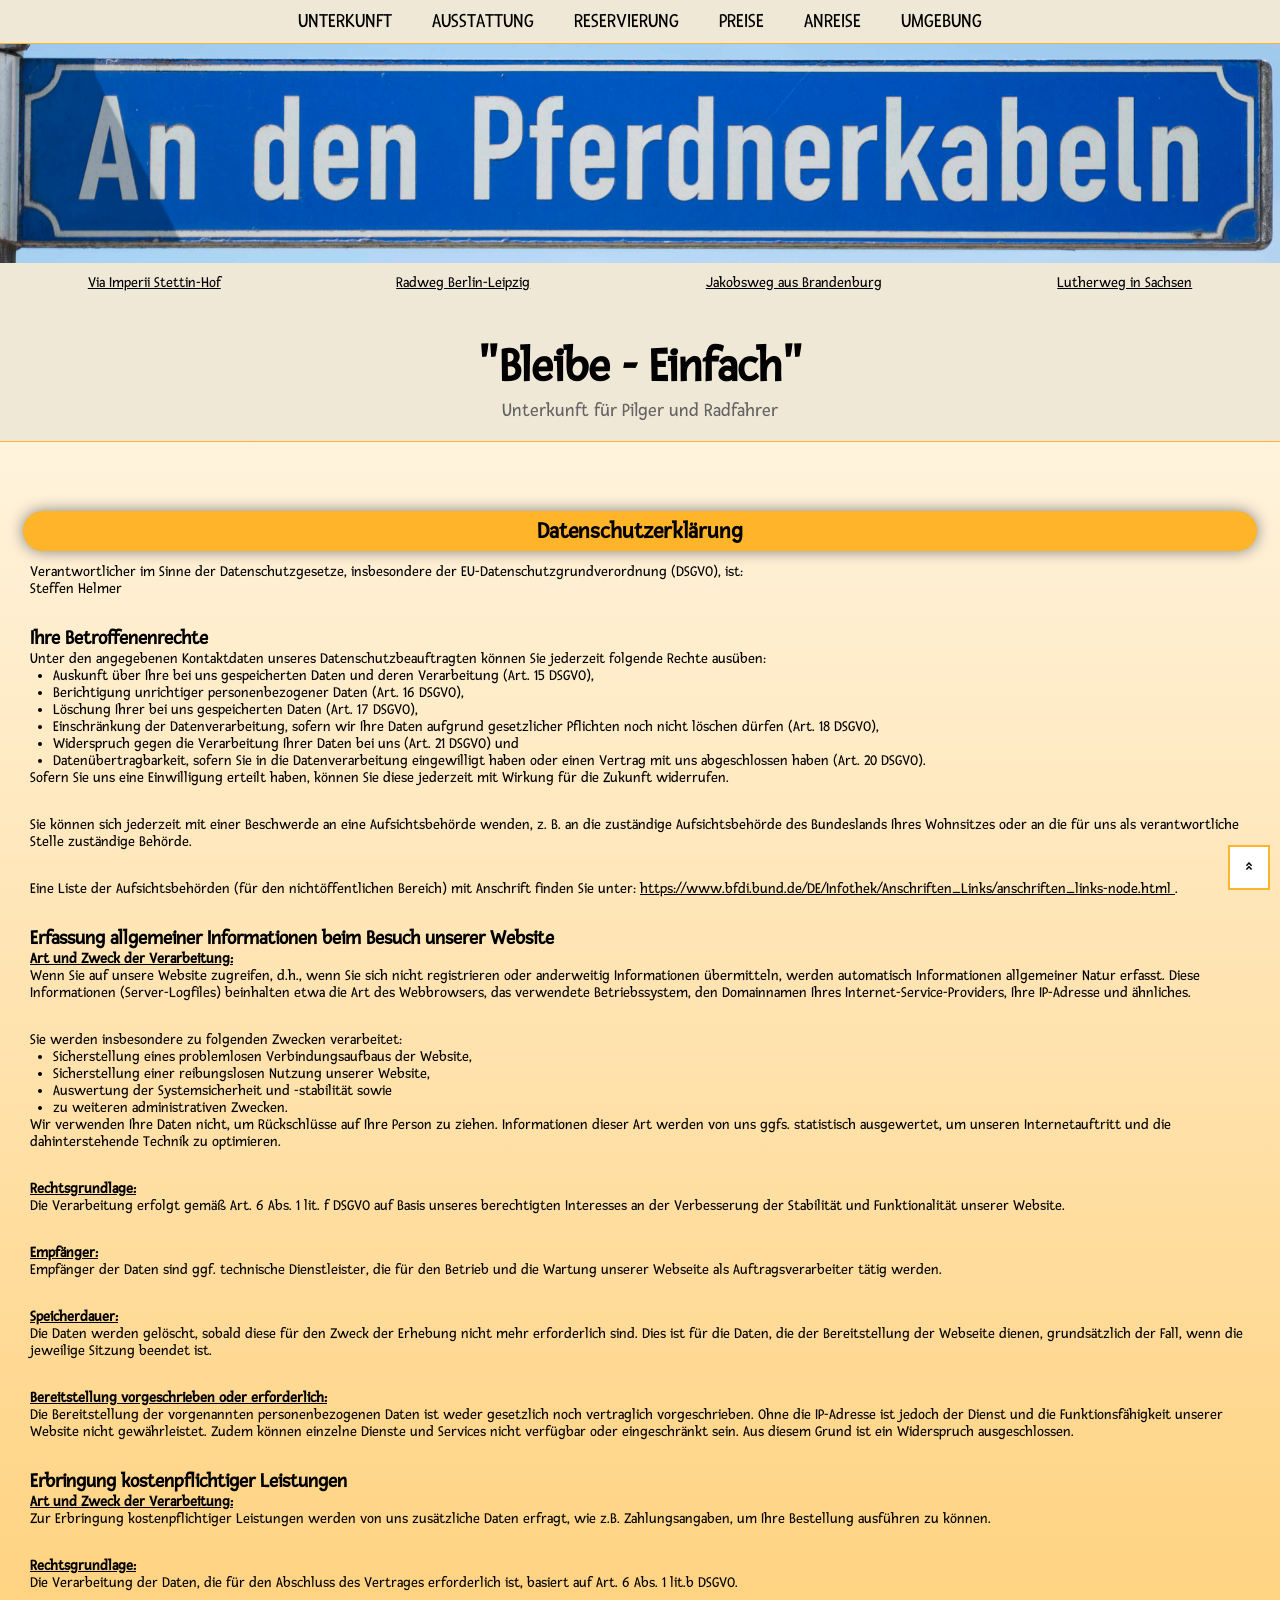
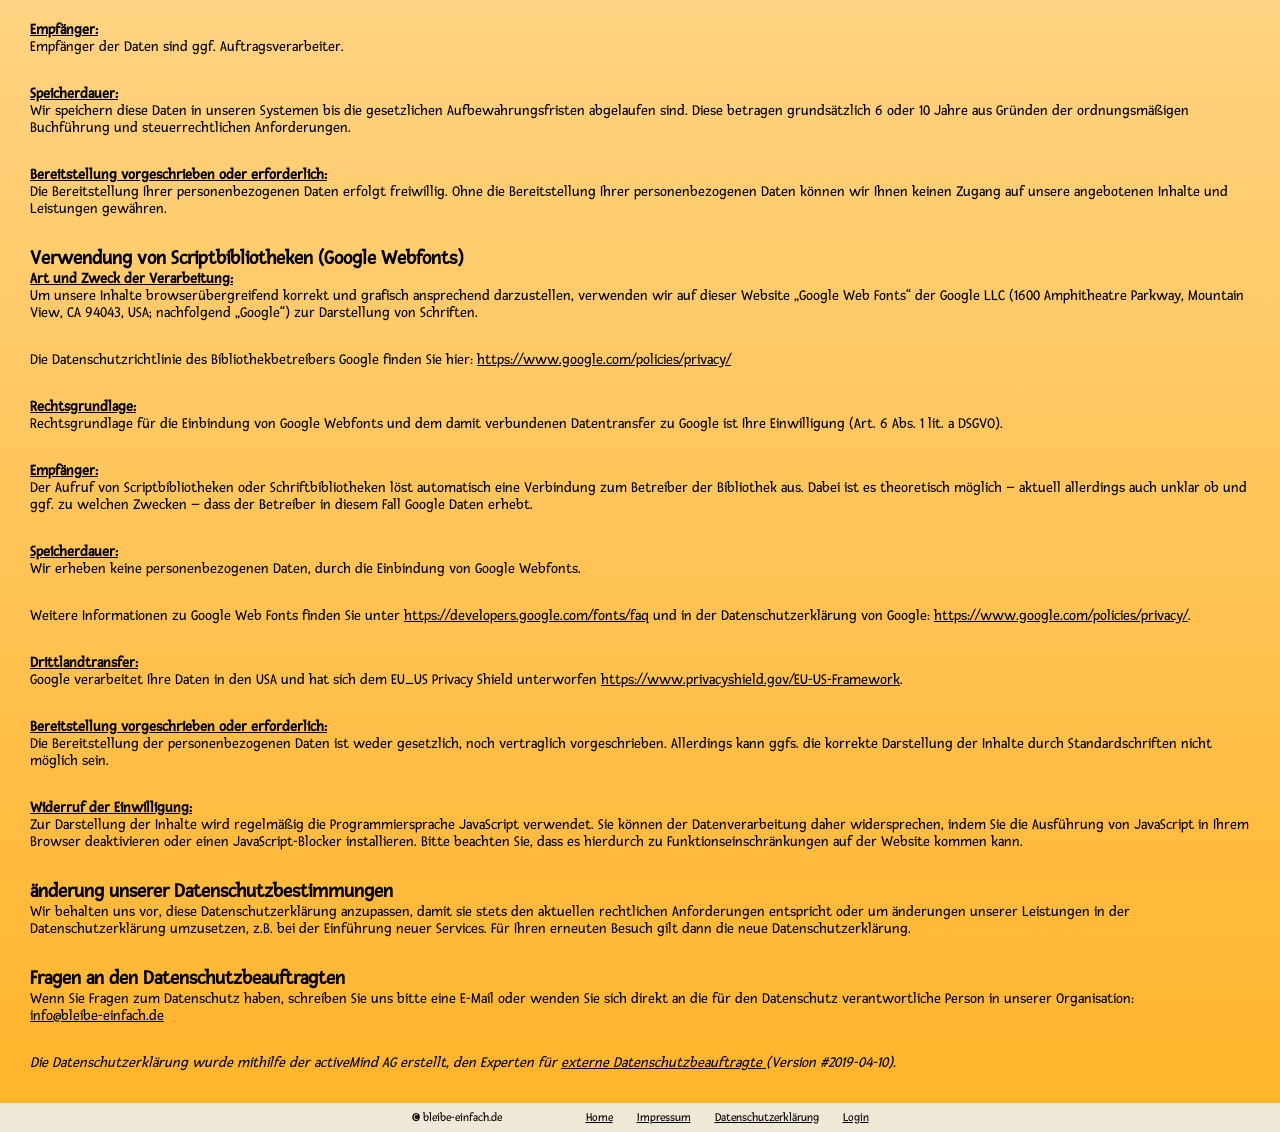
==== commit 3bf36c28: "removed bett  & beke from ipressum and datenschutz change link to changelg to github add sachsen m r" ====
--- a/datenschutz.html
+++ b/datenschutz.html
@@ -4,11 +4,11 @@
 	<meta charset="UTF-8">
 	<meta name="viewport" content="width=device-width, initial-scale=1.0">
 	<meta http-equiv="X-UA-Compatible" content="ie=edge">
-	<link rel="stylesheet" href="main.css">
-	<link rel="stylesheet" href="second.css">
-	<link rel="stylesheet" href="https://fonts.googleapis.com/css?family=Fresca">
-	<link href="lightbox/css/lightbox.css" rel="stylesheet">
-	<script src="nav.js" async></script>
+	<link rel="stylesheet" href="/main.css">
+	<link rel="stylesheet" href="/second.css">
+	<link rel="stylesheet" href="/fonts/Fresca.css">
+	<link rel="stylesheet" href="/lightbox/css/lightbox.css">
+	<script src="/nav.js" async></script>
 	<title>Datenschutzerkl&auml;rung | "Bleibe - Einfach" - Unterkunft f&uuml;r Pilger und Radfahrer</title>
 	
 	<!--references for favicon-->
@@ -45,19 +45,19 @@
 		<input type="checkbox" id="nav-toggle" class="nav-toggle">
 		<label for="nav-toggle" class="nav-toggle-lable">
 			Men&uuml;
-			<img src="bilder/bars-solid.svg" alt="menu button">
+			<img src="/bilder/bars-solid.svg" alt="menu button">
 		</label>
 		<div class="links">
-			<a href="index.html#unterkunft" onclick="toggle()">Unterkunft</a>
-			<a href="index.html#ausstattung" onclick="toggle()">Ausstattung</a>
-			<a href="index.html#reservierung" onclick="toggle()">Reservierung</a>
-			<a href="index.html#preise" onclick="toggle()">Preise</a>
-			<a href="index.html#anreise" onclick="toggle()">Anreise</a>
-			<a href="index.html#umgebung" onclick="toggle()">Umgebung</a>
+			<a href="/index.html#unterkunft" onclick="toggle()">Unterkunft</a>
+			<a href="/index.html#ausstattung" onclick="toggle()">Ausstattung</a>
+			<a href="/index.html#reservierung" onclick="toggle()">Reservierung</a>
+			<a href="/index.html#preise" onclick="toggle()">Preise</a>
+			<a href="/index.html#anreise" onclick="toggle()">Anreise</a>
+			<a href="/index.html#umgebung" onclick="toggle()">Umgebung</a>
 		</div>
 	</nav>
 	<div class="bild1">
-		<img src="bilder/strassenschild.jpg" alt="Bild vom Straßenschild">
+		<img src="/bilder/strassenschild.jpg" alt="Bild vom Straßenschild">
 	</div>
 	<div class="wege">
 		<p class="erster_weg"><a href="http://www.jakobswege-europa.de/wege/via-imperii.htm" target="_blank">Via Imperii Stettin-Hof</a></p>
@@ -228,18 +228,16 @@
 
 <footer>
 	<p>&#169; <span id="year"></span> bleibe-einfach.de</p>
-	<a href="index.html#">Home</a>
-	<a href="impressum.html">Impressum</a>
-	<a href="datenschutz.html">Datenschutzerkl&auml;rung</a>
-	<a href="https://www.bettundbike.de/unterkunft/sachsen-bleibe-einfach/" target="_blank">
-		<img src="bilder/bett_bike.png" alt="Logo von Bett + Bike" title="Wir sind bei Bett + Bike">
-	</a>
+	<a href="/index.html#">Home</a>
+	<a href="/impressum.html">Impressum</a>
+	<a href="/datenschutz.html">Datenschutzerkl&auml;rung</a>
+	<a href="https://mein.manitu.de/webhosting/site/100012231/">Login</a>
 </footer>
 
-<div class="top"><a href="#"><img src="bilder/angle-double-up-solid.svg" alt="topbutton"></a></div>
-
-<script src="lightbox/js/lightbox-plus-jquery.js"></script>
+<div class="top"><a href="#"><img src="/bilder/angle-double-up-solid.svg" alt="topbutton"></a></div>
+
+<script src="/lightbox/js/lightbox-plus-jquery.js"></script>
 <!--  Lightbox by Lokesh Dhakar: Website: https://www.lokeshdhakar.com/projects/lightbox2/ -->
-<script defer src="year.js"></script>
+<script defer src="/year.js"></script>
 </body>
 </html>
--- a/fonts/Fresca.css
+++ b/fonts/Fresca.css
@@ -0,0 +1,13 @@
+/* fresca-regular - latin */
+@font-face {
+    font-family: 'Fresca';
+    font-style: normal;
+    font-weight: 400;
+    src: url('../fonts/fresca-v18-latin-regular.eot'); /* IE9 Compat Modes */
+    src: local(''),
+         url('../fonts/fresca-v18-latin-regular.eot?#iefix') format('embedded-opentype'), /* IE6-IE8 */
+         url('../fonts/fresca-v18-latin-regular.woff2') format('woff2'), /* Super Modern Browsers */
+         url('../fonts/fresca-v18-latin-regular.woff') format('woff'), /* Modern Browsers */
+         url('../fonts/fresca-v18-latin-regular.ttf') format('truetype'), /* Safari, Android, iOS */
+         url('../fonts/fresca-v18-latin-regular.svg#Fresca') format('svg'); /* Legacy iOS */
+  }
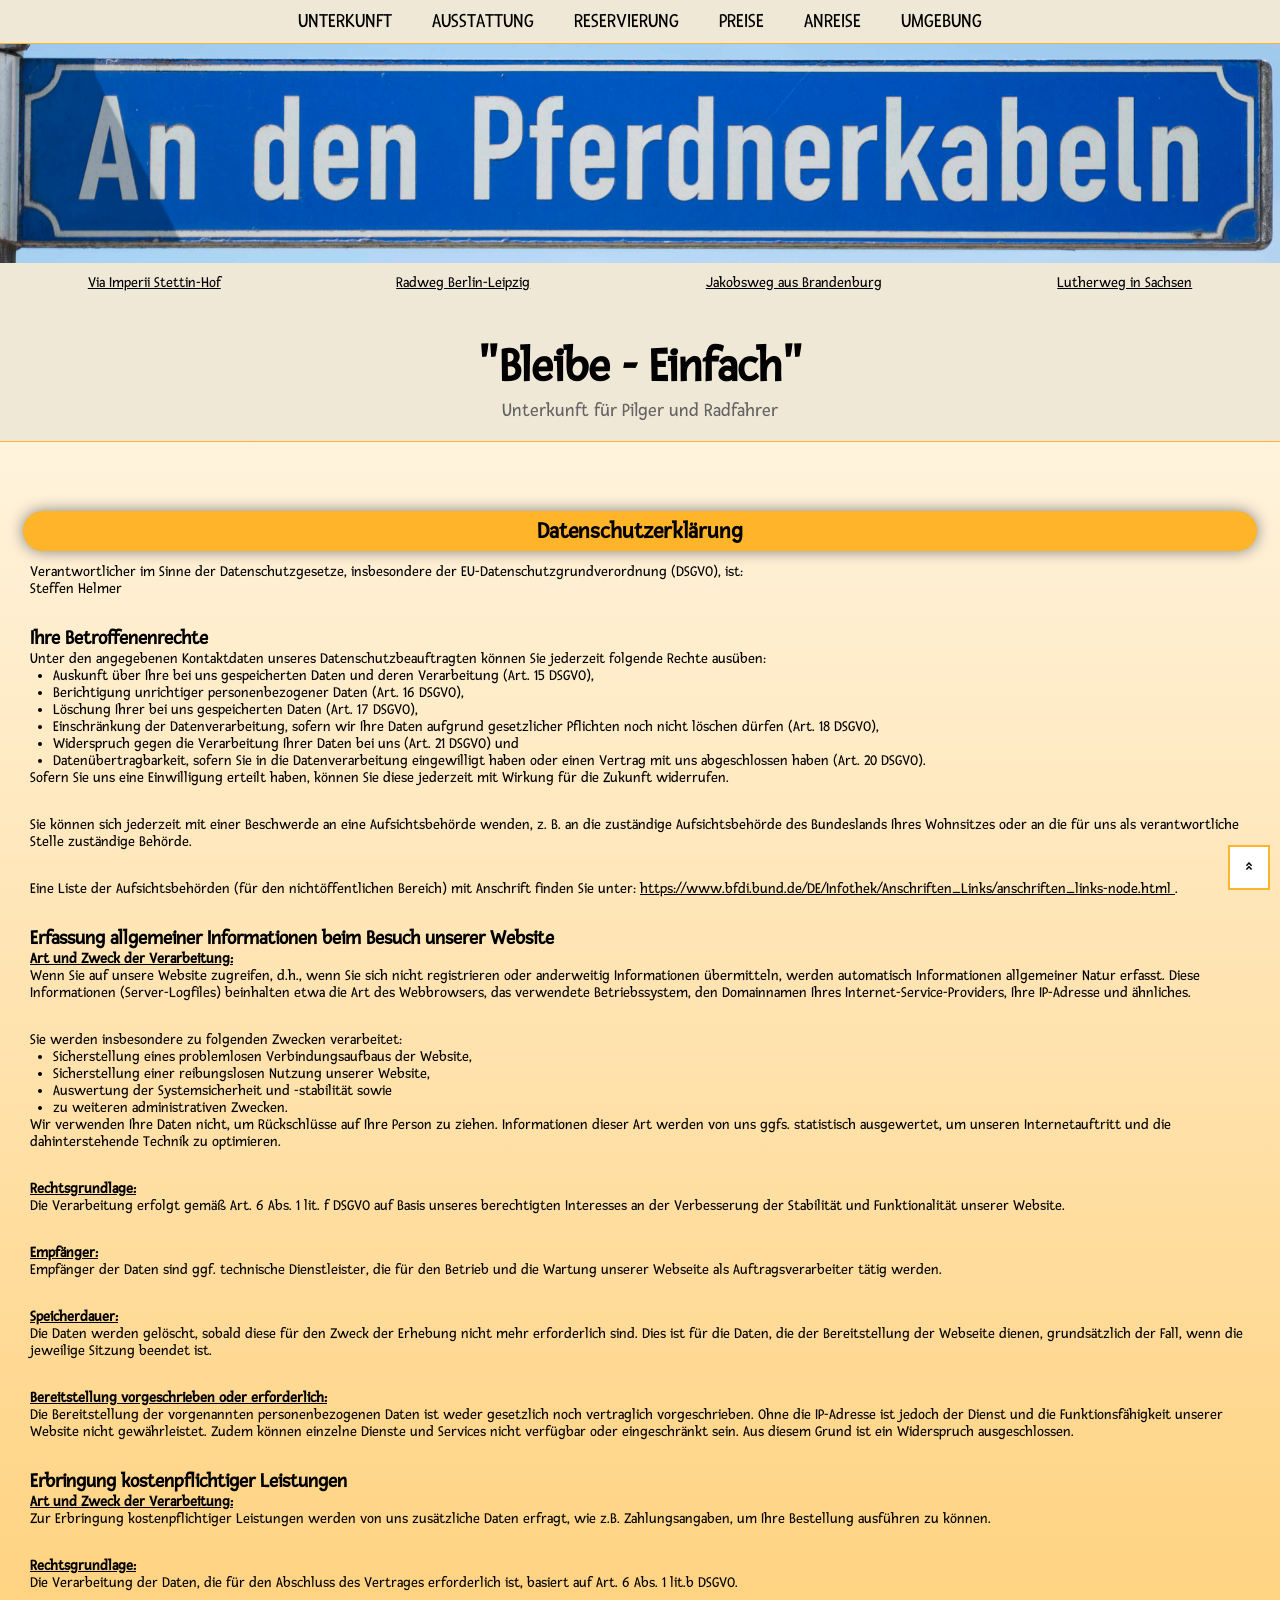
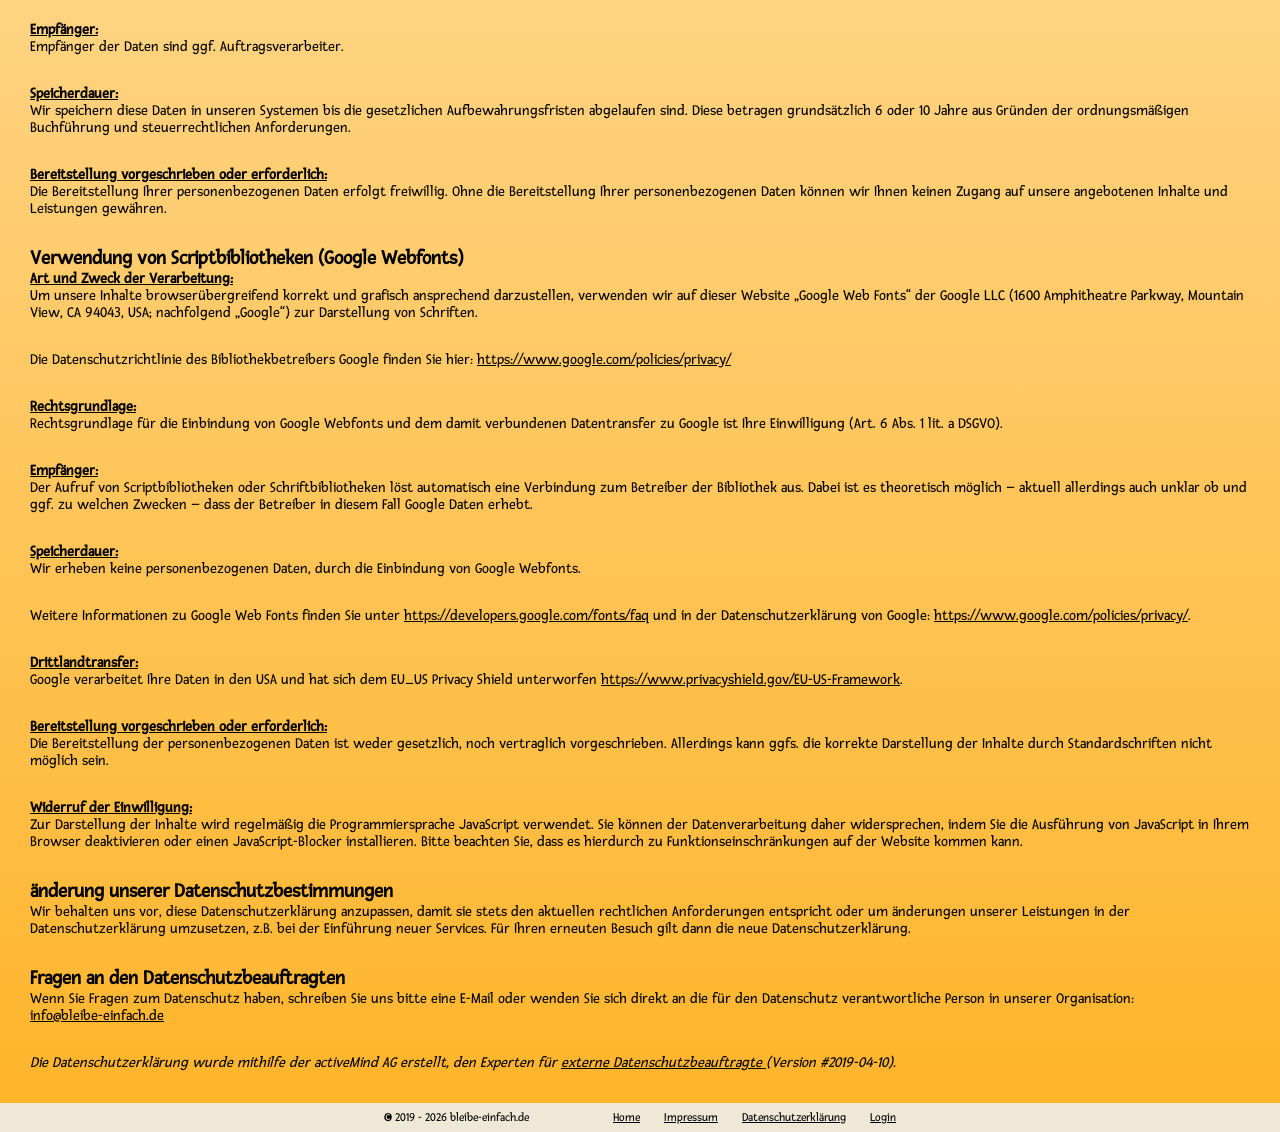
==== commit bc537763: "Add SiteFooter component and replace footers" ====
--- a/datenschutz.html
+++ b/datenschutz.html
@@ -8,7 +8,8 @@
 	<link rel="stylesheet" href="/second.css">
 	<link rel="stylesheet" href="/fonts/Fresca.css">
 	<link rel="stylesheet" href="/lightbox/css/lightbox.css">
-	<script src="/nav.js" async></script>
+	<script type="module" src="/components/header.js"></script>
+	<script type="module" src="/components/footer.js"></script>
 	<title>Datenschutzerkl&auml;rung | "Bleibe - Einfach" - Unterkunft f&uuml;r Pilger und Radfahrer</title>
 	
 	<!--references for favicon-->
@@ -40,34 +41,7 @@
 </head>
 <body>
 
-<header>
-	<nav>
-		<input type="checkbox" id="nav-toggle" class="nav-toggle">
-		<label for="nav-toggle" class="nav-toggle-lable">
-			Men&uuml;
-			<img src="/bilder/bars-solid.svg" alt="menu button">
-		</label>
-		<div class="links">
-			<a href="/index.html#unterkunft" onclick="toggle()">Unterkunft</a>
-			<a href="/index.html#ausstattung" onclick="toggle()">Ausstattung</a>
-			<a href="/index.html#reservierung" onclick="toggle()">Reservierung</a>
-			<a href="/index.html#preise" onclick="toggle()">Preise</a>
-			<a href="/index.html#anreise" onclick="toggle()">Anreise</a>
-			<a href="/index.html#umgebung" onclick="toggle()">Umgebung</a>
-		</div>
-	</nav>
-	<div class="bild1">
-		<img src="/bilder/strassenschild.jpg" alt="Bild vom Straßenschild">
-	</div>
-	<div class="wege">
-		<p class="erster_weg"><a href="http://www.jakobswege-europa.de/wege/via-imperii.htm" target="_blank">Via Imperii Stettin-Hof</a></p>
-		<p class="zweiter_weg"><a href="https://www.radweg-berlin-leipzig.de/" target="_blank">Radweg Berlin-Leipzig</a></p>
-		<p class="dritter_weg"><a href="http://www.jakobswege-europa.de/wege/brandenburg.htm" target="_blank">Jakobsweg aus Brandenburg</a></p>
-		<p class="vierter_weg"><a href="https://www.lutherweg-sachsen.de/" target="_blank">Lutherweg in Sachsen</a></p>
-	</div>
-	<h1>"Bleibe - Einfach"</h1>
-	<p class="untertitel">Unterkunft f&uuml;r Pilger und Radfahrer</p>
-</header>
+<site-header></site-header>
 
 <main>
 	<h2 class="h2">Datenschutzerkl&auml;rung</h2>
@@ -226,18 +200,9 @@
 
 </main>
 
-<footer>
-	<p>&#169; <span id="year"></span> bleibe-einfach.de</p>
-	<a href="/index.html#">Home</a>
-	<a href="/impressum.html">Impressum</a>
-	<a href="/datenschutz.html">Datenschutzerkl&auml;rung</a>
-	<a href="https://mein.manitu.de/webhosting/site/100012231/">Login</a>
-</footer>
+<site-footer></site-footer>
 
 <div class="top"><a href="#"><img src="/bilder/angle-double-up-solid.svg" alt="topbutton"></a></div>
 
-<script src="/lightbox/js/lightbox-plus-jquery.js"></script>
-<!--  Lightbox by Lokesh Dhakar: Website: https://www.lokeshdhakar.com/projects/lightbox2/ -->
-<script defer src="/year.js"></script>
 </body>
 </html>
